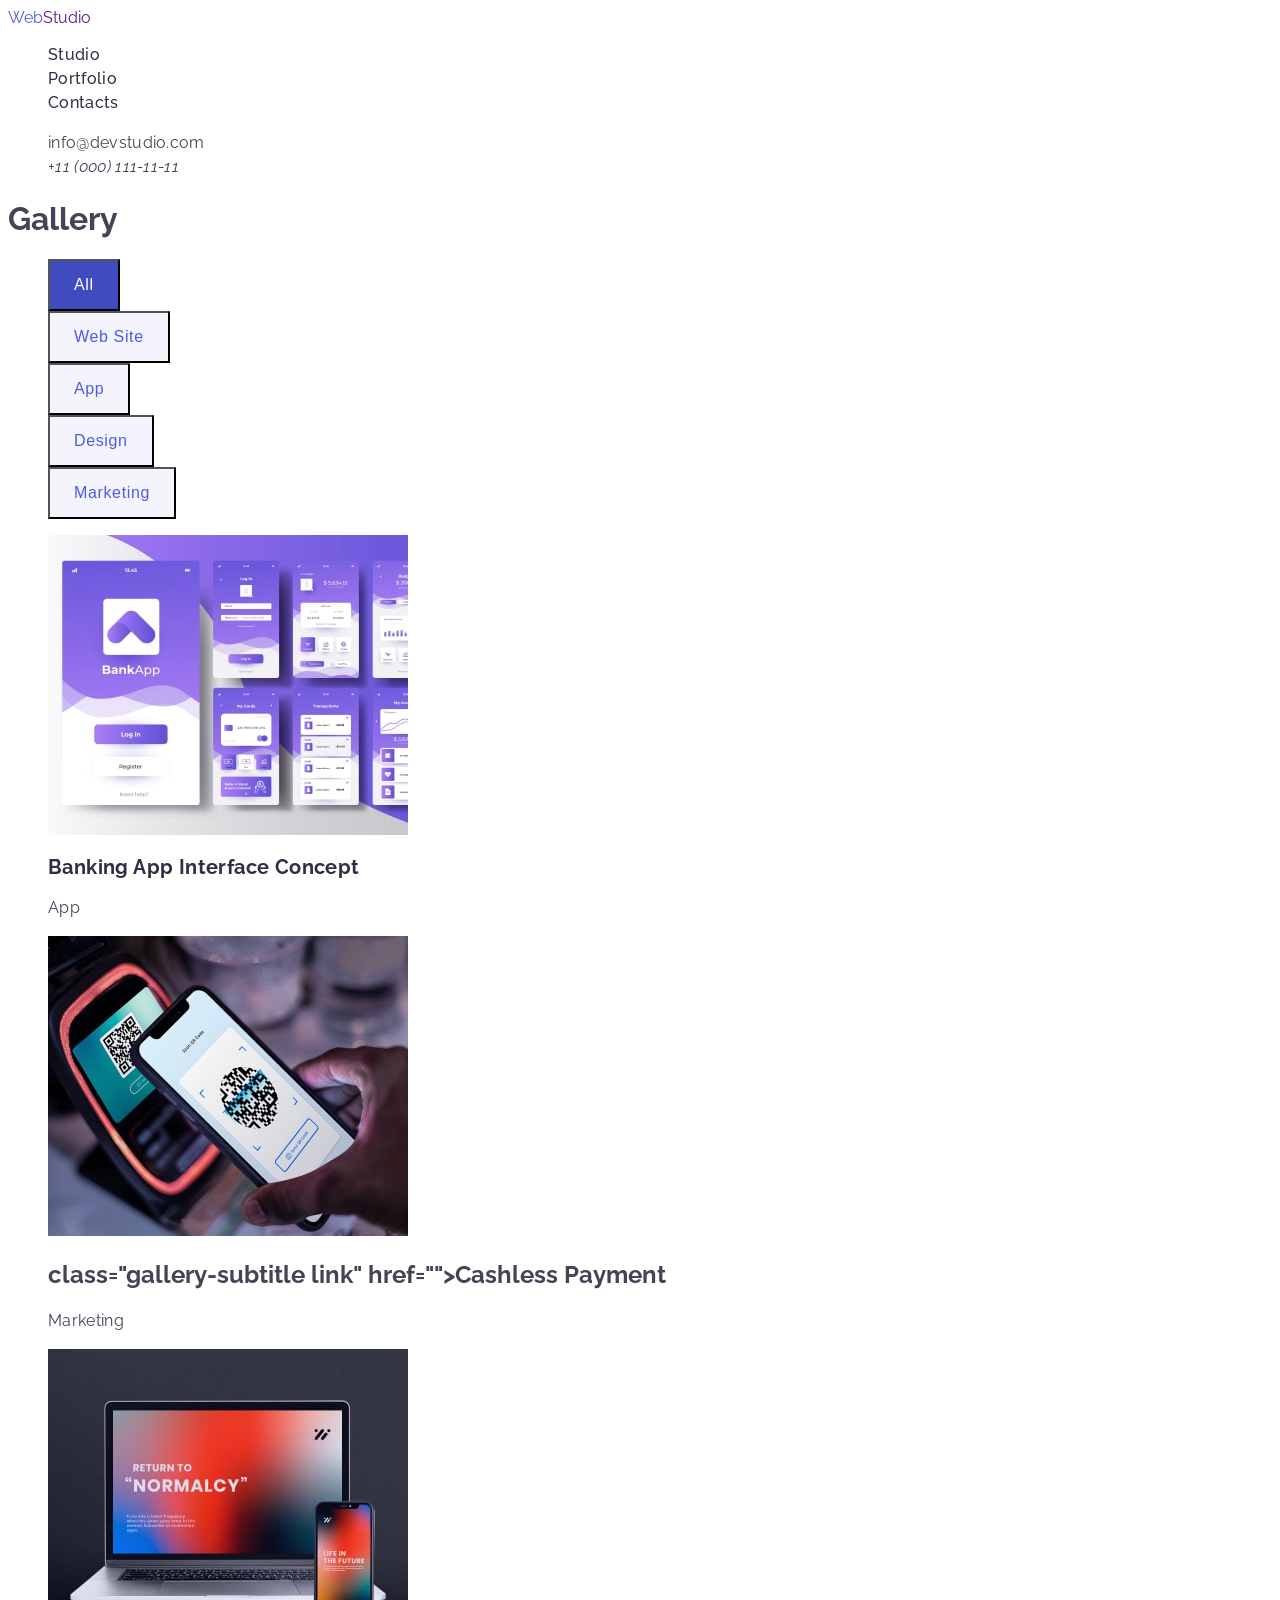
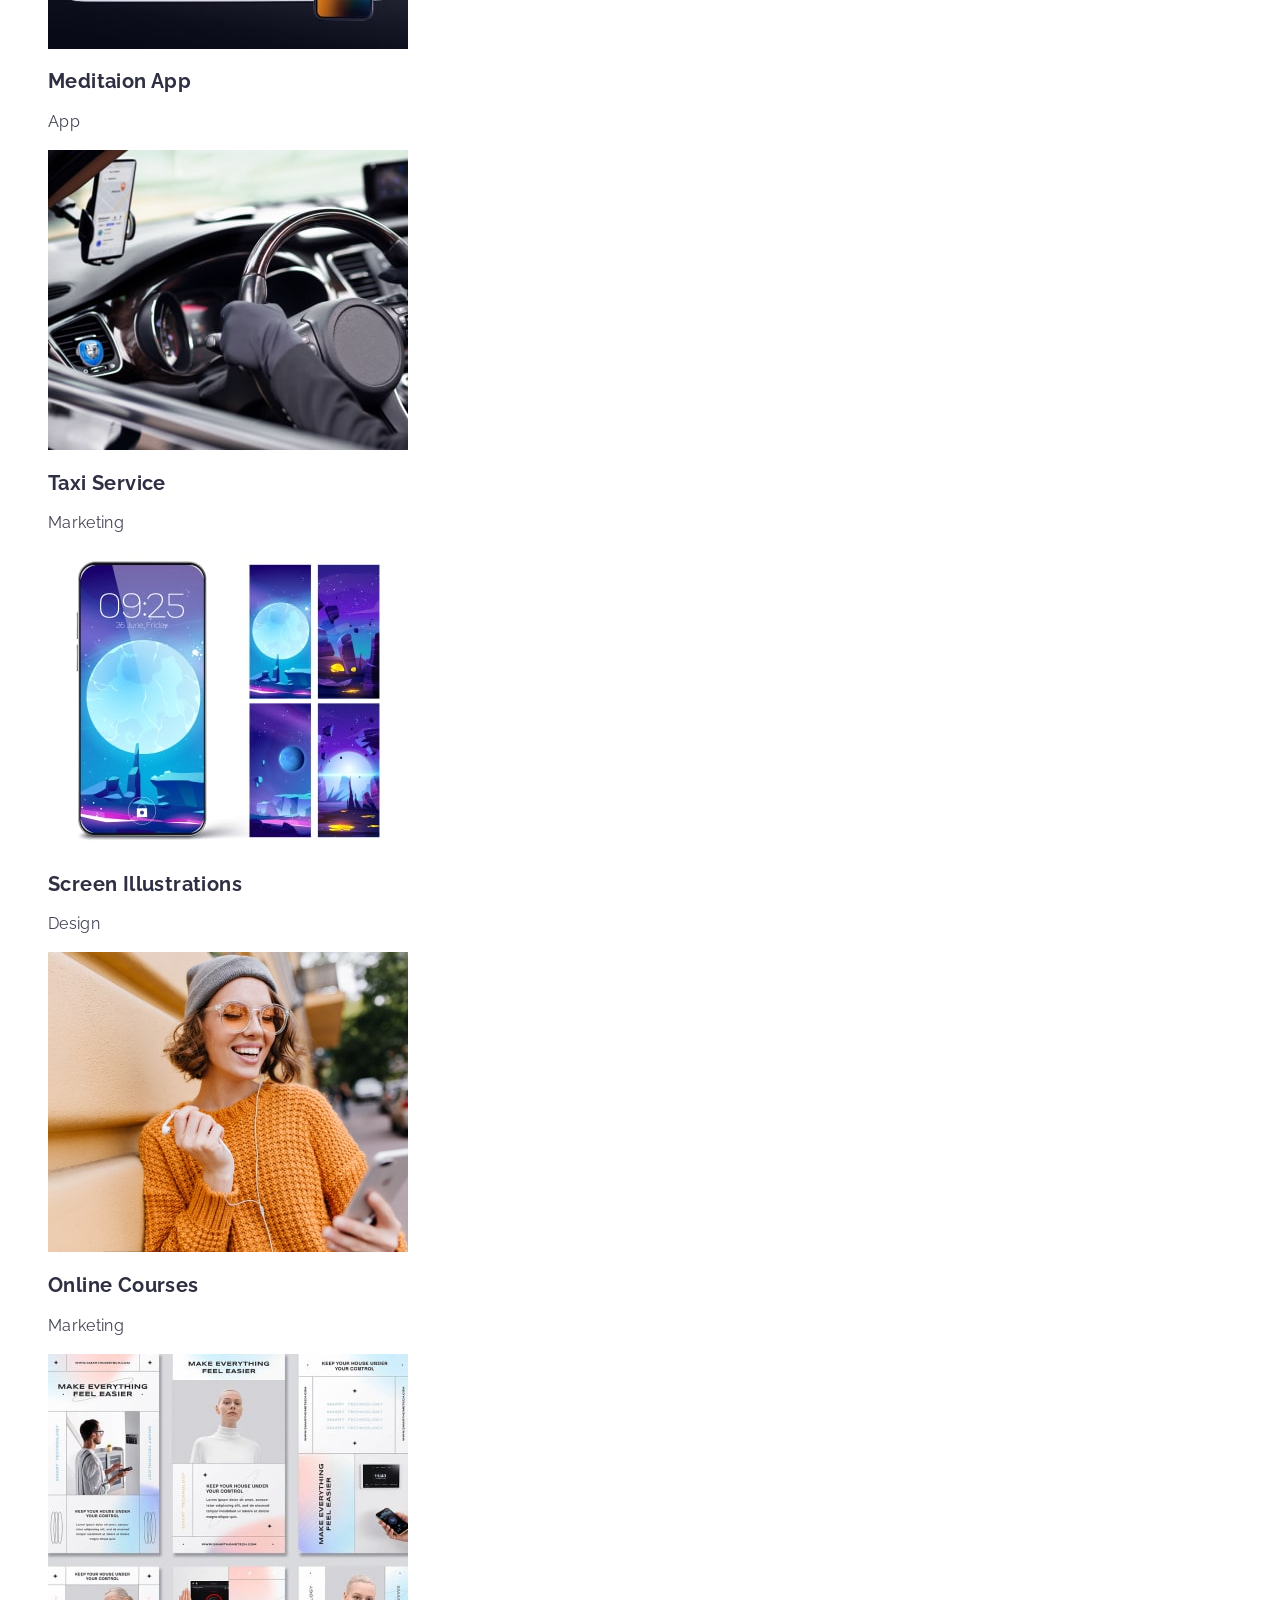
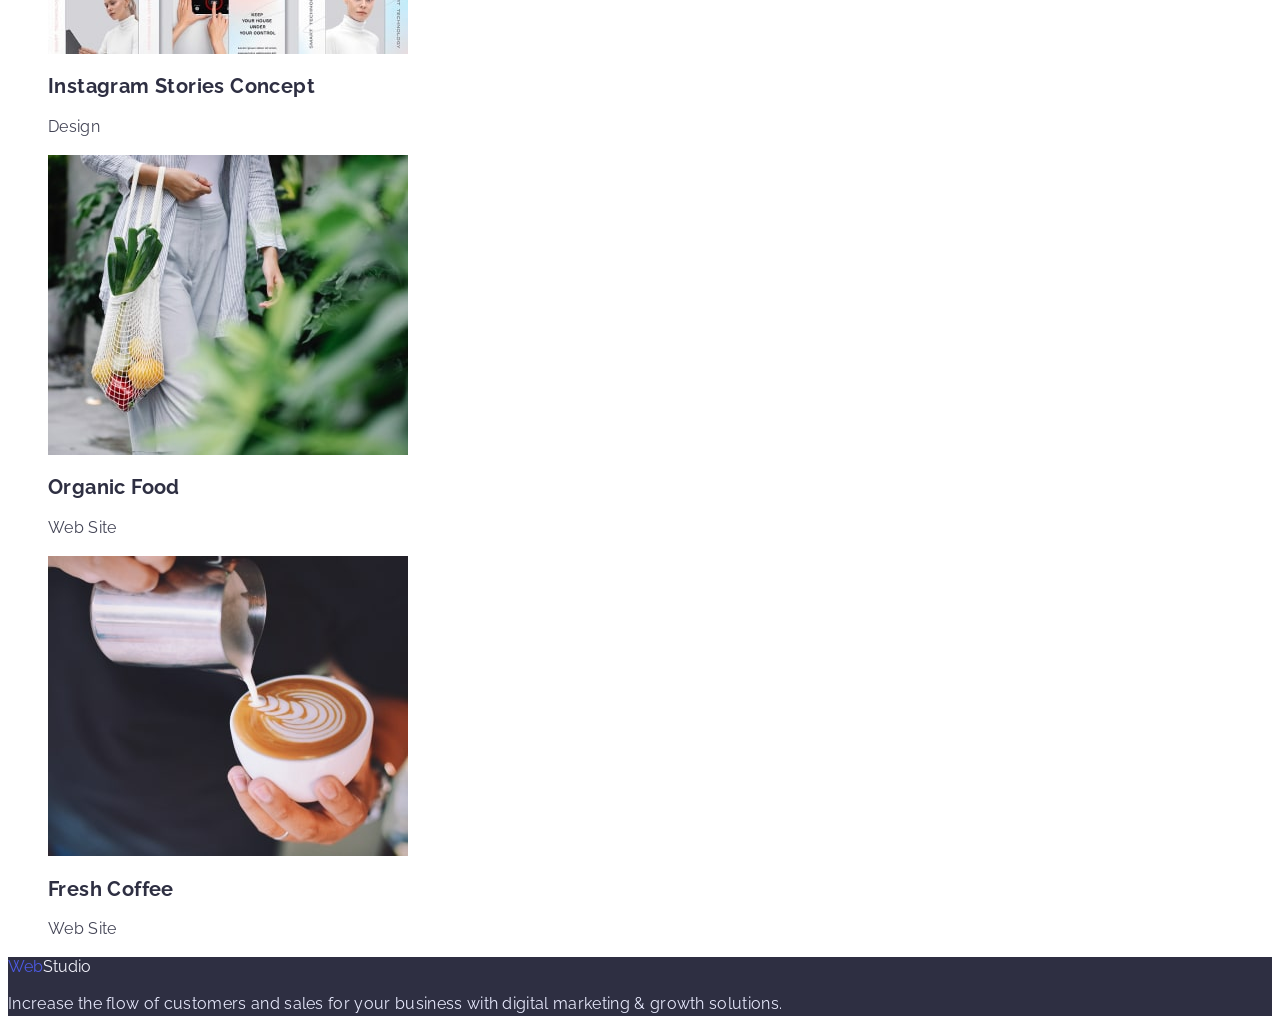
==== portfolio.html @ 41efff7d "стили в галерее" ====
<!DOCTYPE html>
<html lang="en">
<head>
    <meta charset="UTF-8">
    <meta http-equiv="X-UA-Compatible" content="IE=edge">
    <meta name="viewport" content="width=device-width, initial-scale=1.0">
    <title>WebStudio</title>
    <link rel="preconnect" href="https://fonts.googleapis.com">
<link rel="preconnect" href="https://fonts.gstatic.com" crossorigin>
<link href="https://fonts.googleapis.com/css2?family=Raleway:wght@800&family=Roboto:wght@400;500;700;900&display=swap"
 rel="stylesheet">

<link rel="stylesheet" href="./css/styles.css">
</head>
<body>
  <header class="header">
    <nav class="header-novigation">
        <!--Logo-->
    <a href=""class="heder-logo link"><span class="logo-accent">Web</span>Studio</a>
    <ul class="header-list list">
        <li><a class="header-link link" href="">Studio</a></li>
        <li><a class="header-link link" href="./index.html">Portfolio</a></li>
        <li><a class="header-link link" href="">Contacts</a></li>
    </ul>
    </nav>
    <!--contacts-->
    <address>
    <ul class="header-contacts list">
        <li><a class="header-adress link" href="mailto:info@devstudio.com">info@devstudio.com</a></li>
        <li><a class="header-tel link" href="tel:+110001111111">+11 (000) 111-11-11</a></li>
    </ul>
</address>
  </header> 
  
  <main>
  <!--Sektion 1 -->
  <h1>Gallery</h1>
 
  <ul class="gallery-filter list">
    <li class="filter-item"><button class="filter-btn is-active" type="button">All</button>
</li>
    <li class="filter-item"><button class="filter-btn" type="button">Web Site</button>
    </li>
    <li class="filter-item"><button class="filter-btn" type="button">App</button>
    </li>
    <li class="filter-item"><button class="filter-btn" type="button">Design</button>
    </li>
    <li class="filter-item"><button class="filter-btn" type="button">Marketing</button>
    </li>
  </ul>
 
  <ul class="gallery-list list">
  <li class="gallery-item">
  <img src="./images/img_8.jpg" alt="bankapp" width="360">
<h2 class="gallery-subtitle link" href="">Banking App Interface Concept</h2>
<p class="gallery-text">App</p>
</li>
  <li class="gallery-item">
  <img src="./images/img_9.jpg" alt="code" width="360">
<h2> class="gallery-subtitle link" href="">Cashless Payment</h2>
<p class="gallery-text">Marketing</p>
</li>
  <li class="gallery-item">
  <img src="./images/img_10.jpg" alt="monitor" width="360">
<h2 class="gallery-subtitle link" href="">Meditaion App</h2>
<p class="gallery-text">App</p>
</li>
  <li class="gallery-item">
  <img src="./images/img_11.jpg" alt="car" width="360">
<h2 class="gallery-subtitle link" href="">Taxi Service</h2>
<p class="gallery-text">Marketing</p>
</li>
  <li class="gallery-item">
  <img src="./images/img_12.jpg" alt="moon" width="360">
<h2 class="gallery-subtitle link" href="">Screen Illustrations</h2>
<p class="gallery-text">Design</p>
</li>
  <li class="gallery-item">
  <img src="./images/img_13.jpg" alt="girl" width="360">
<h2 class="gallery-subtitle link" href="">Online Courses</h2>
<p class="gallery-text">Marketing</p>
</li>
  <li class="gallery-item">
  <img src="./images/img_14.jpg" alt="instsgram" width="360">
<h2 class="gallery-subtitle link" href="">Instagram Stories Concept</h2>
<p class="gallery-text">Design</p>
</li>
  <li class="gallery-item">
  <img src="./images/img_15.jpg" alt="food" width="360">
<h2 class="gallery-subtitle link" href="">Organic Food</h2>
<p class="gallery-text">Web Site</p>
</li>
  <li class="gallery-item">
  <img src="./images/img_16.jpg" alt="coffee" width="360">
<h2 class="gallery-subtitle link" href="">Fresh Coffee</h2>
<p class="gallery-text">Web Site</p>
</li>
</ul>
</main>

<footer class="footer">
        <a href=""class="footer-logo link"><span class="logo-accent">Web</span>Studio</a>
    <p class="footer-text text">Increase the flow of customers and sales for your business with digital marketing & growth solutions.
    </p>

</footer>
</body>
</html>
---- css/styles.css ----
:root{
    --main-subtitle-color: #2E2F42;
    --main-btn-color:#ffffff;
    --main-text-color:#434455;
    --main-background-color:#2E2F42;
    --second-background-color: #F4F4FD;
    --main-accent-color:#4D5AE5;
    --main-focus-color:#404BBF;
    --main-commercial-color: #ffffff;
    --second-logo-color:#F4F4FD;
    --second-text-color:#E7E9FC;

}

body {
  font-family: "Raleway","Roboto", sans-serif;
  background: #ffffff;
  color: #434455;
  font-size: 16px;
}
.text{
    font-size: 16px;
    line-height: 1.5;
    /* or 150% */
    letter-spacing: 0.02em;
}
.subtitle{
    font-size: 20px;
    line-height: 1.2;
    letter-spacing: 0.02em;
}
.name{
    font-size: 36px;
    line-height: 1.11;
    letter-spacing: 0.02em;
    text-transform: capitalize;  
}

/*----------------------------------------------------------HEADER-------------*/
.header {
}
.header-novigation {
}

.header-logo {
font-weight: 800;
font-size: 18px;
line-height: 13.3;
/* identical to box height, or 133% */
display: flex;
flex-direction: row;
align-items: flex-start;
padding: 0px;
}
.header-logo{
    color:var(--main-subtitle-color);
}
.logo-accent{
    color:var(--main-accent-color);
}
.link{
    text-decoration: none;
}



.header-list .header-link 
{
    font-weight: 500;
    line-height: 1.5;
    /* identical to box height, or 150% */
    letter-spacing: 0.02em;
    /* NAVY BLUE */
    color:var(--main-subtitle-color);
}
.header-list .header-link:hover,
.header-list .header-link:focus 
{
    color:var( --main-focus-color);
}
.list{
    list-style: none;
}

.header-contacts {
}

.header-adress {
font-style: normal;
line-height: 1.5;
/* identical to box height, or 150% */
letter-spacing: 0.02em;
/* SLATE */
color:var(--main-text-color);
}
.header-adress:is(:hover,:focus)
{
    color:var( --main-focus-color);
}

.header-tel {
font-weight: 400;
line-height: 1.5;
/* identical to box height, or 150% */
letter-spacing: 0.02em;
/* SLATE */
color:var(--main-text-color);
}
/*--------------------------------COMMERCIAL------------------------------*/
.commercial {
    font-style: normal;
    font-weight: 700;
    font-size: 56px;
    line-height: 1.07;
    /* or 107% */
    text-align: center;
    letter-spacing: 0.02em;
 
   
    background-color : var(--main-background-color);
    color:var(--main-commercial-color)
}


.btn {
    padding: 16px 32px;   
    background: #4D5AE5;

    font-family: 'Roboto',sans-serif;
    font-weight: 500;
    font-size: 16px;
    line-height: 1.5;
    /* identical to box height, or 150% */
    letter-spacing: 0.04em;
    color:var(--main-btn-color);
    }
.btn:is(:hover,:focus)
{
    background-color: var(--main-focus-color);
}

.btn {
    cursor:pointer
}   



/*------------------------------PECULISRITIES--------------------*/
.peculiarities-list {
}
.peculiarities-item {
    
}
.peculiarities-subtitle {
color:var(--main-subtitle-color);
}

.peculiarities-text {
color:var(--main-text-color);
}
/*------------------------------------------BOING-----------------------*/
.boing{

}

.boing-subtitle {
color:var(--main-subtitle-color);
}

.boing-list {
}
.boind-item {
}
/*--------------------------------------------------TEAM---------------------------*/
.team{
    background:var( --second-background-color);
}
.team-subtitle {
color:var(--main-subtitle-color);
}

.team-list {
}
.team-item {
}

.team-foto {
}

.team-surname {
color:var(--main-subtitle-color);
}

.team-text {
color:var(--main-text-color);
}
/*---------------------------------------------------FOOTER-----------------------*/
.footer {
background-color: var(--main-background-color);
}

.footer-logo {
display: flex;
flex-direction: row;
align-items: flex-start;
padding: 0px;
}
.footer-text {
    color:var(--second-text-color);
}
.footer-logo{
    color:var(--second-logo-color); 
}
.logo-accent{
    color:var( --main-accent-color);  
}
/*----------------------------------------Portfolio----------------------*/

.gallery-filter {
}
.list {
}
.filter-item{

}
.filter-btn {
    padding: 12px 24px;
    background-color: var( --second-background-color);
    font-size: 16px;
    line-height: 1.5;
    /* identical to box height, or 150% */
    
    letter-spacing: 0.04em;
    
    /* IRIS */
    color:var(--main-accent-color); 
}
.is-active {
    background-color: var(--main-focus-color);
    color:var(--main-btn-color);
}
.filter-btn {
    cursor:pointer
}
.is-active {
    cursor:pointer
}

.gallery-list .gfllery-link:hover,
.gallery-list .gfllery-link:focus

{
    color:var( --main-focus-color);
}

.gallery-item {
}
.gallery-subtitle {
    font-size: 20px;
    line-height: 1.2;
    /* identical to box height, or 120% */
    letter-spacing: 0.02em;
    color: var(--main-subtitle-color);
    }
.gallery-text {
    font-size: 16px;
    line-height: 1.5;
    /* identical to box height, or 150% */
    letter-spacing: 0.02em;
    color: var(--main-text-color);
    }
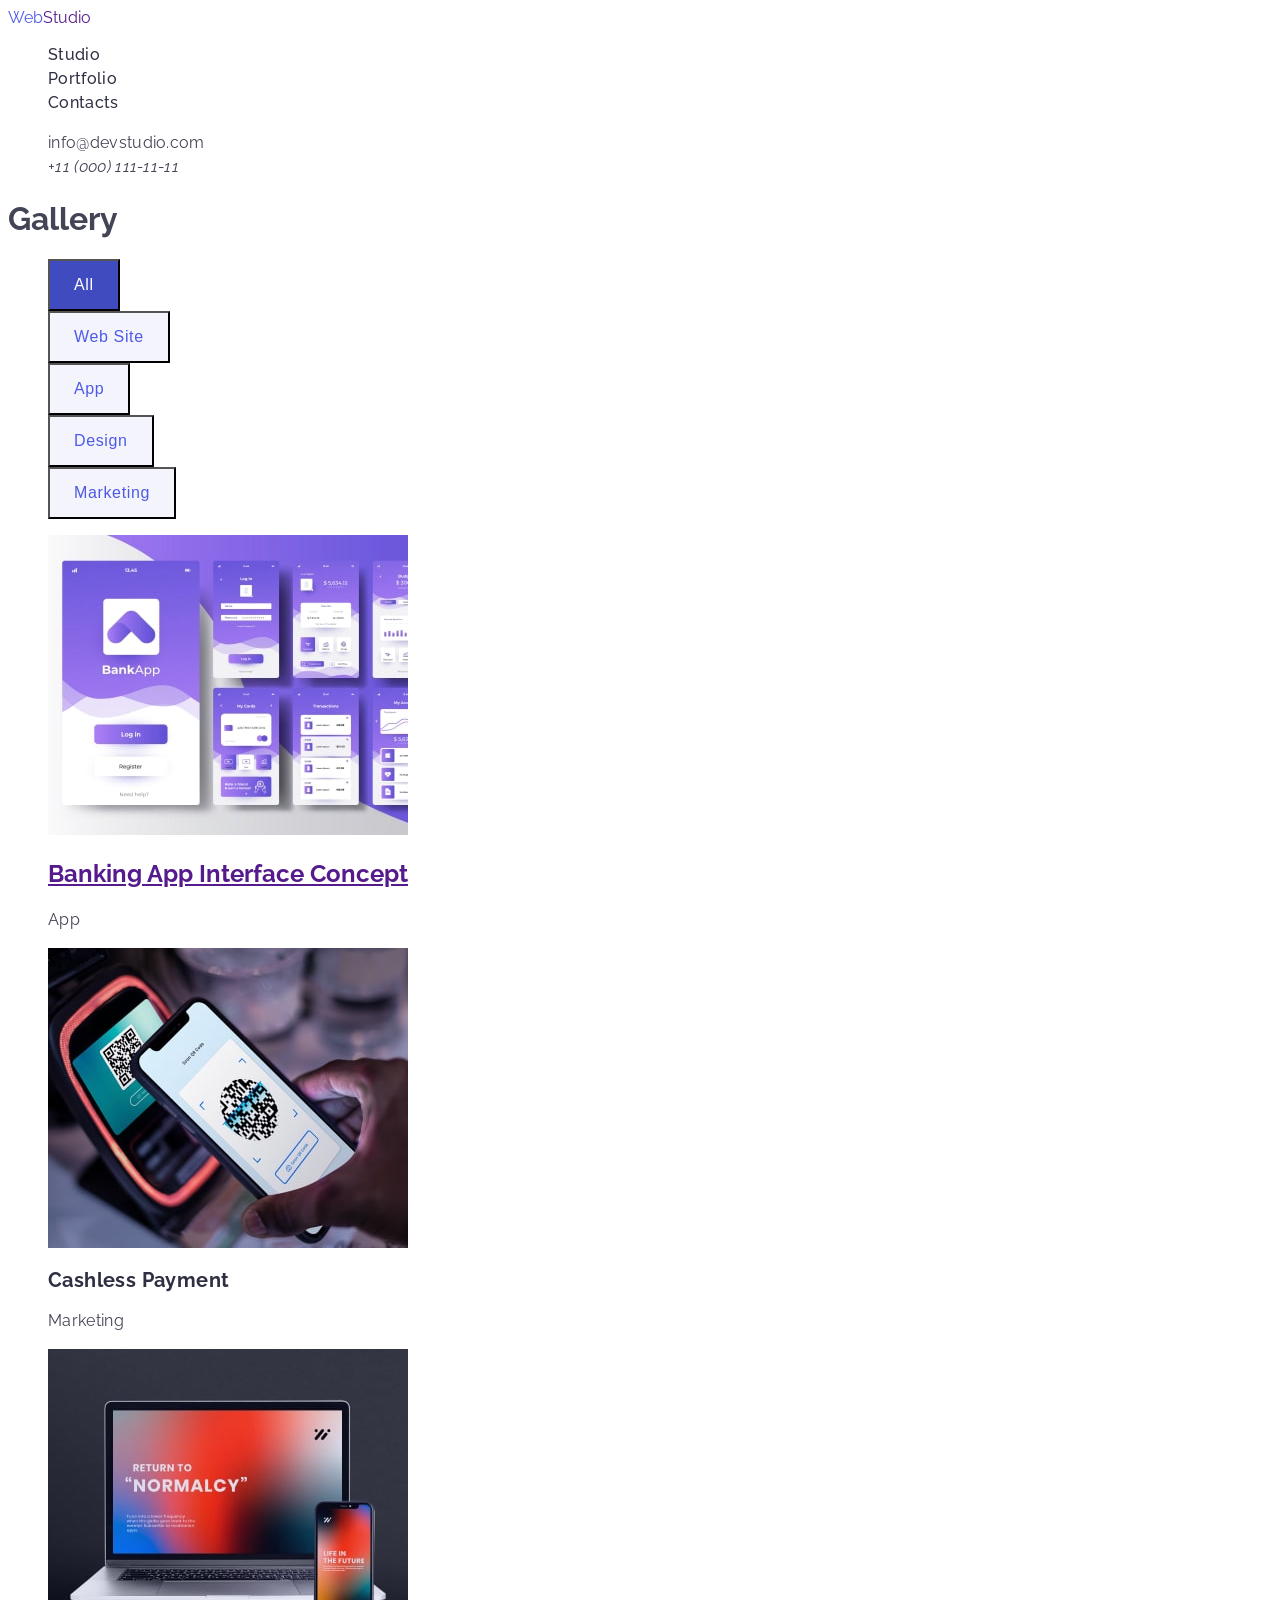
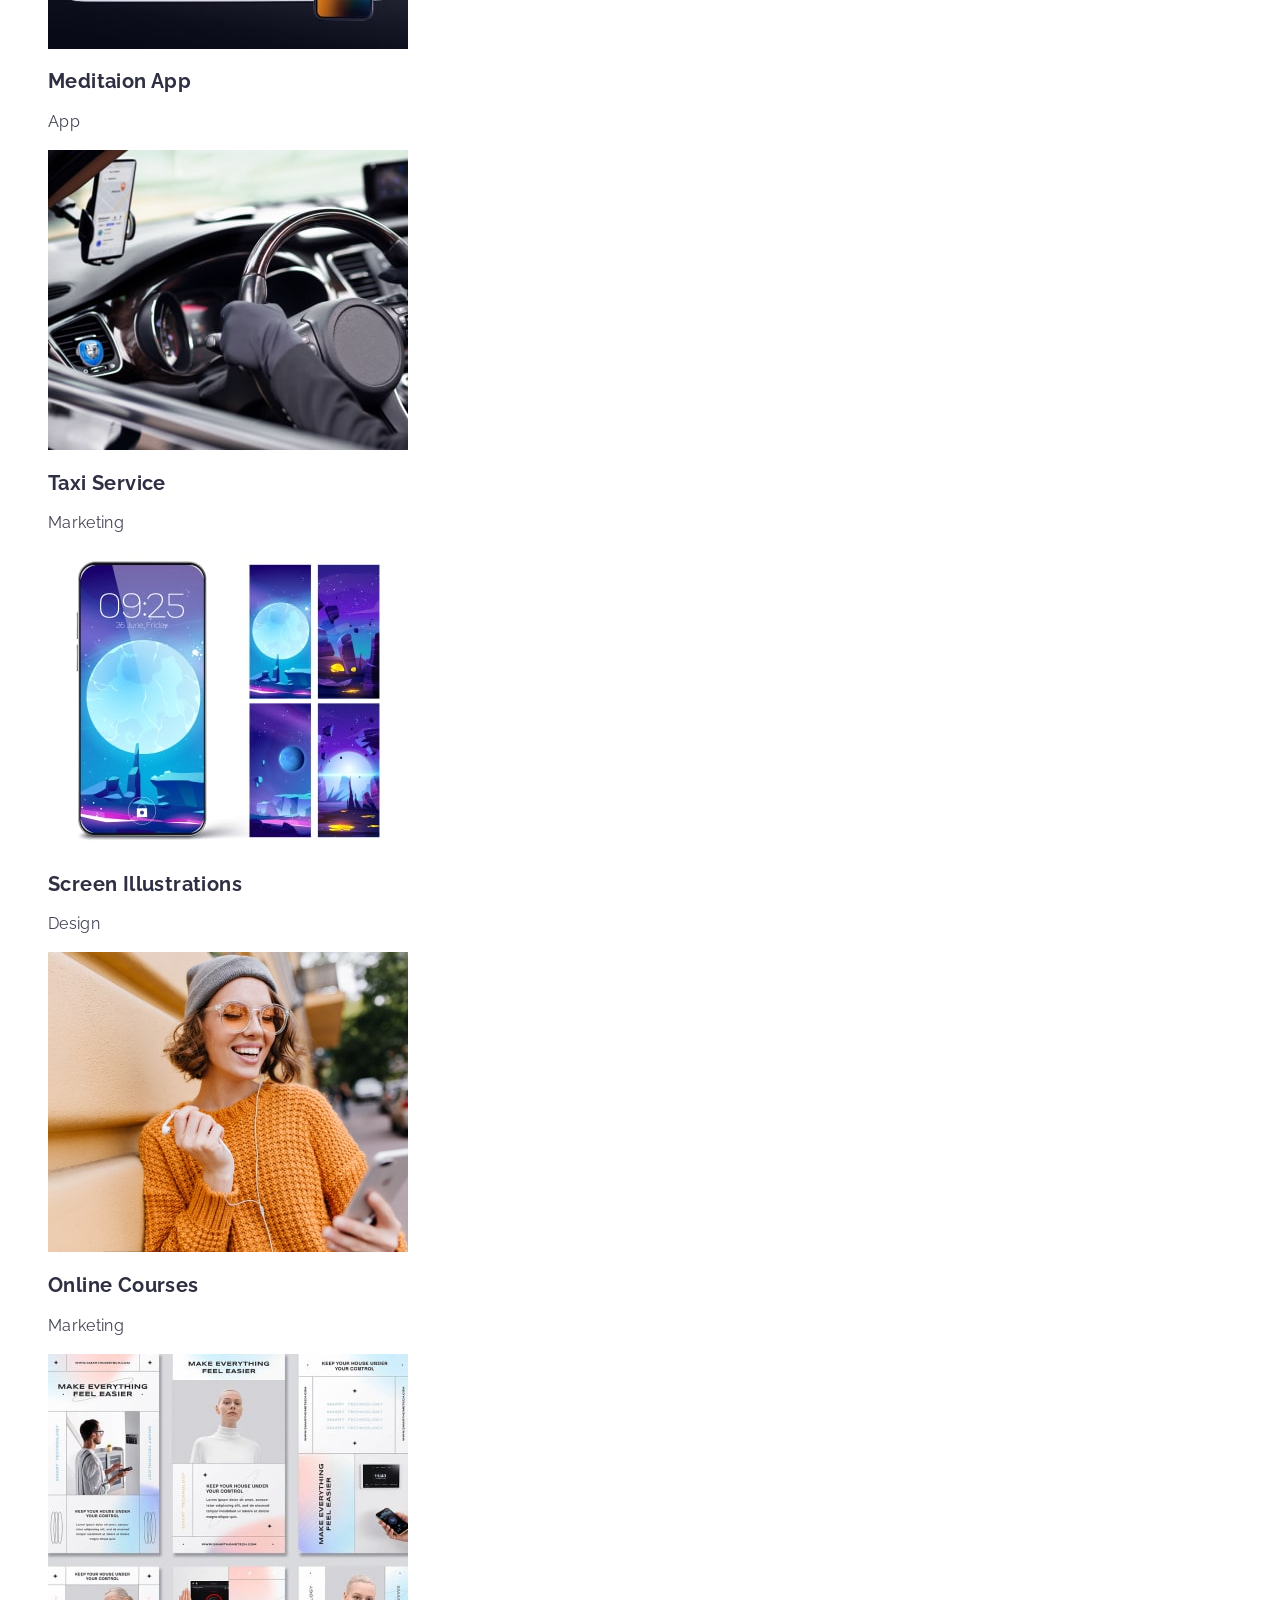
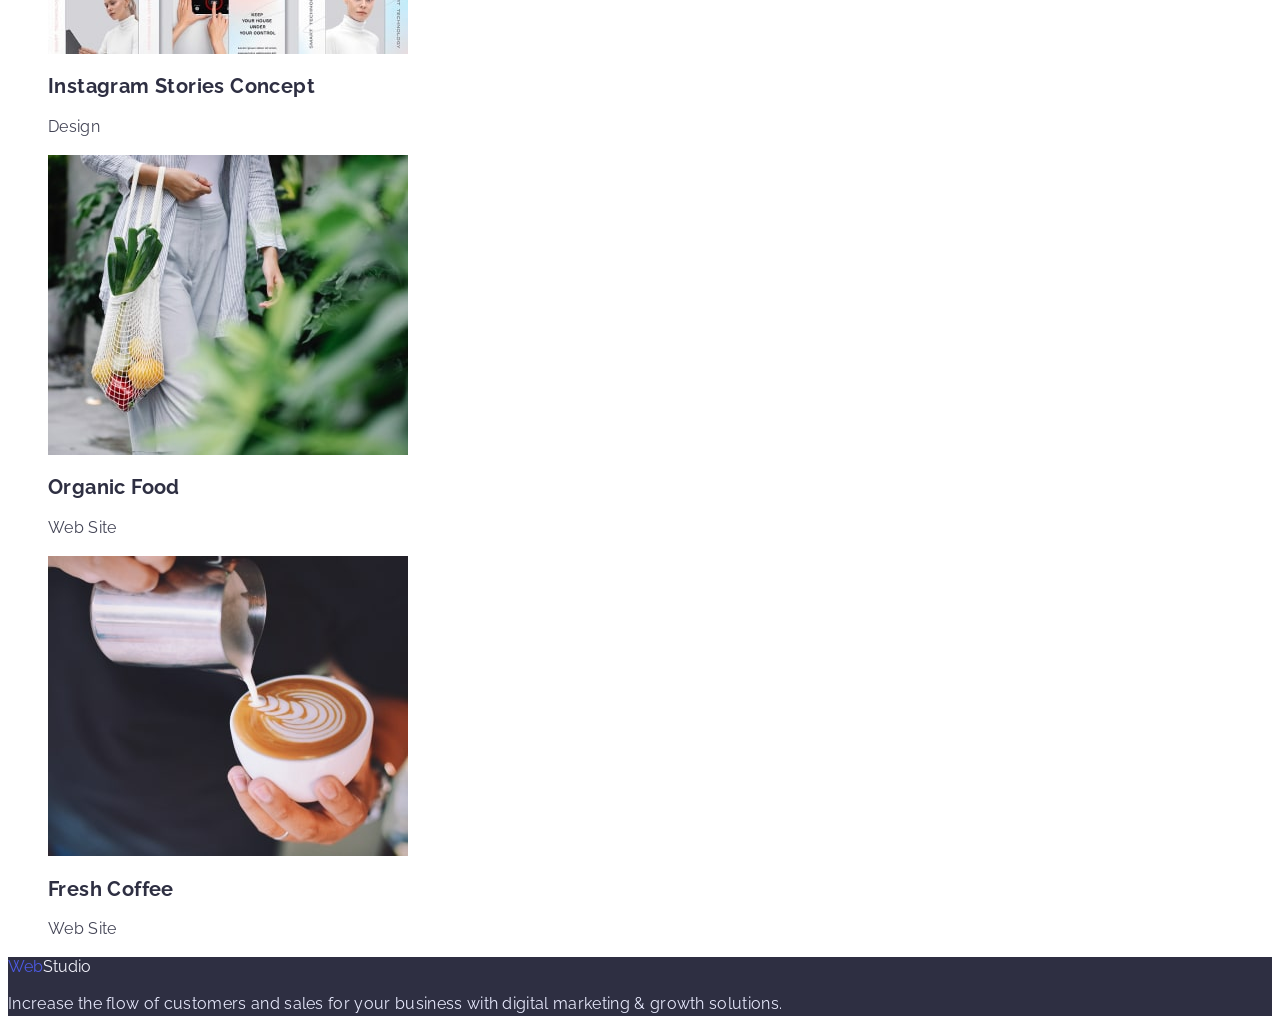
==== commit 9134fbab: "ссылка" ====
--- a/portfolio.html
+++ b/portfolio.html
@@ -52,12 +52,12 @@
   <ul class="gallery-list list">
   <li class="gallery-item">
   <img src="./images/img_8.jpg" alt="bankapp" width="360">
-<h2 class="gallery-subtitle link" href="">Banking App Interface Concept</h2>
+<h2> <a href="">Banking App Interface Concept</a></h2> 
 <p class="gallery-text">App</p>
 </li>
   <li class="gallery-item">
   <img src="./images/img_9.jpg" alt="code" width="360">
-<h2> class="gallery-subtitle link" href="">Cashless Payment</h2>
+<h2 class="gallery-subtitle link" href="">Cashless Payment</h2>
 <p class="gallery-text">Marketing</p>
 </li>
   <li class="gallery-item">
--- a/css/styles.css
+++ b/css/styles.css
@@ -249,7 +249,6 @@
 
 .gallery-list .gfllery-link:hover,
 .gallery-list .gfllery-link:focus
-
 {
     color:var( --main-focus-color);
 }
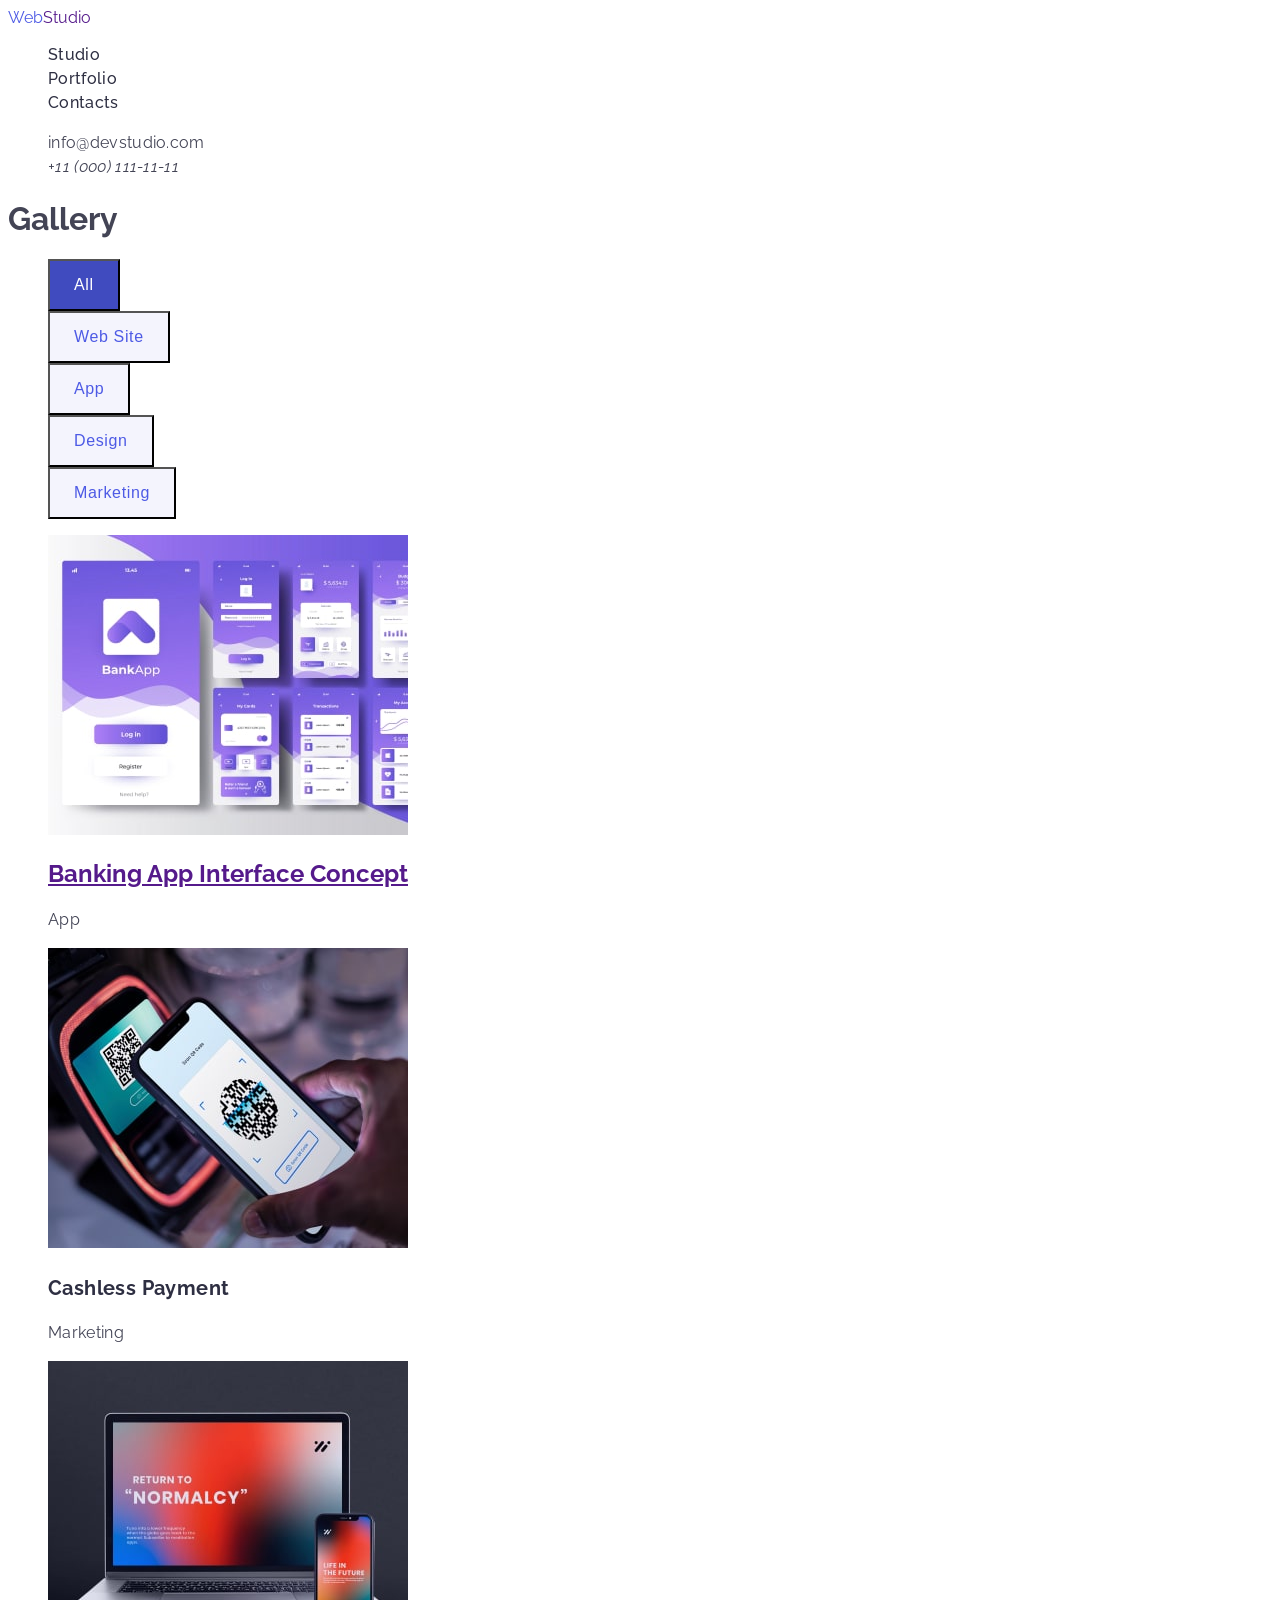
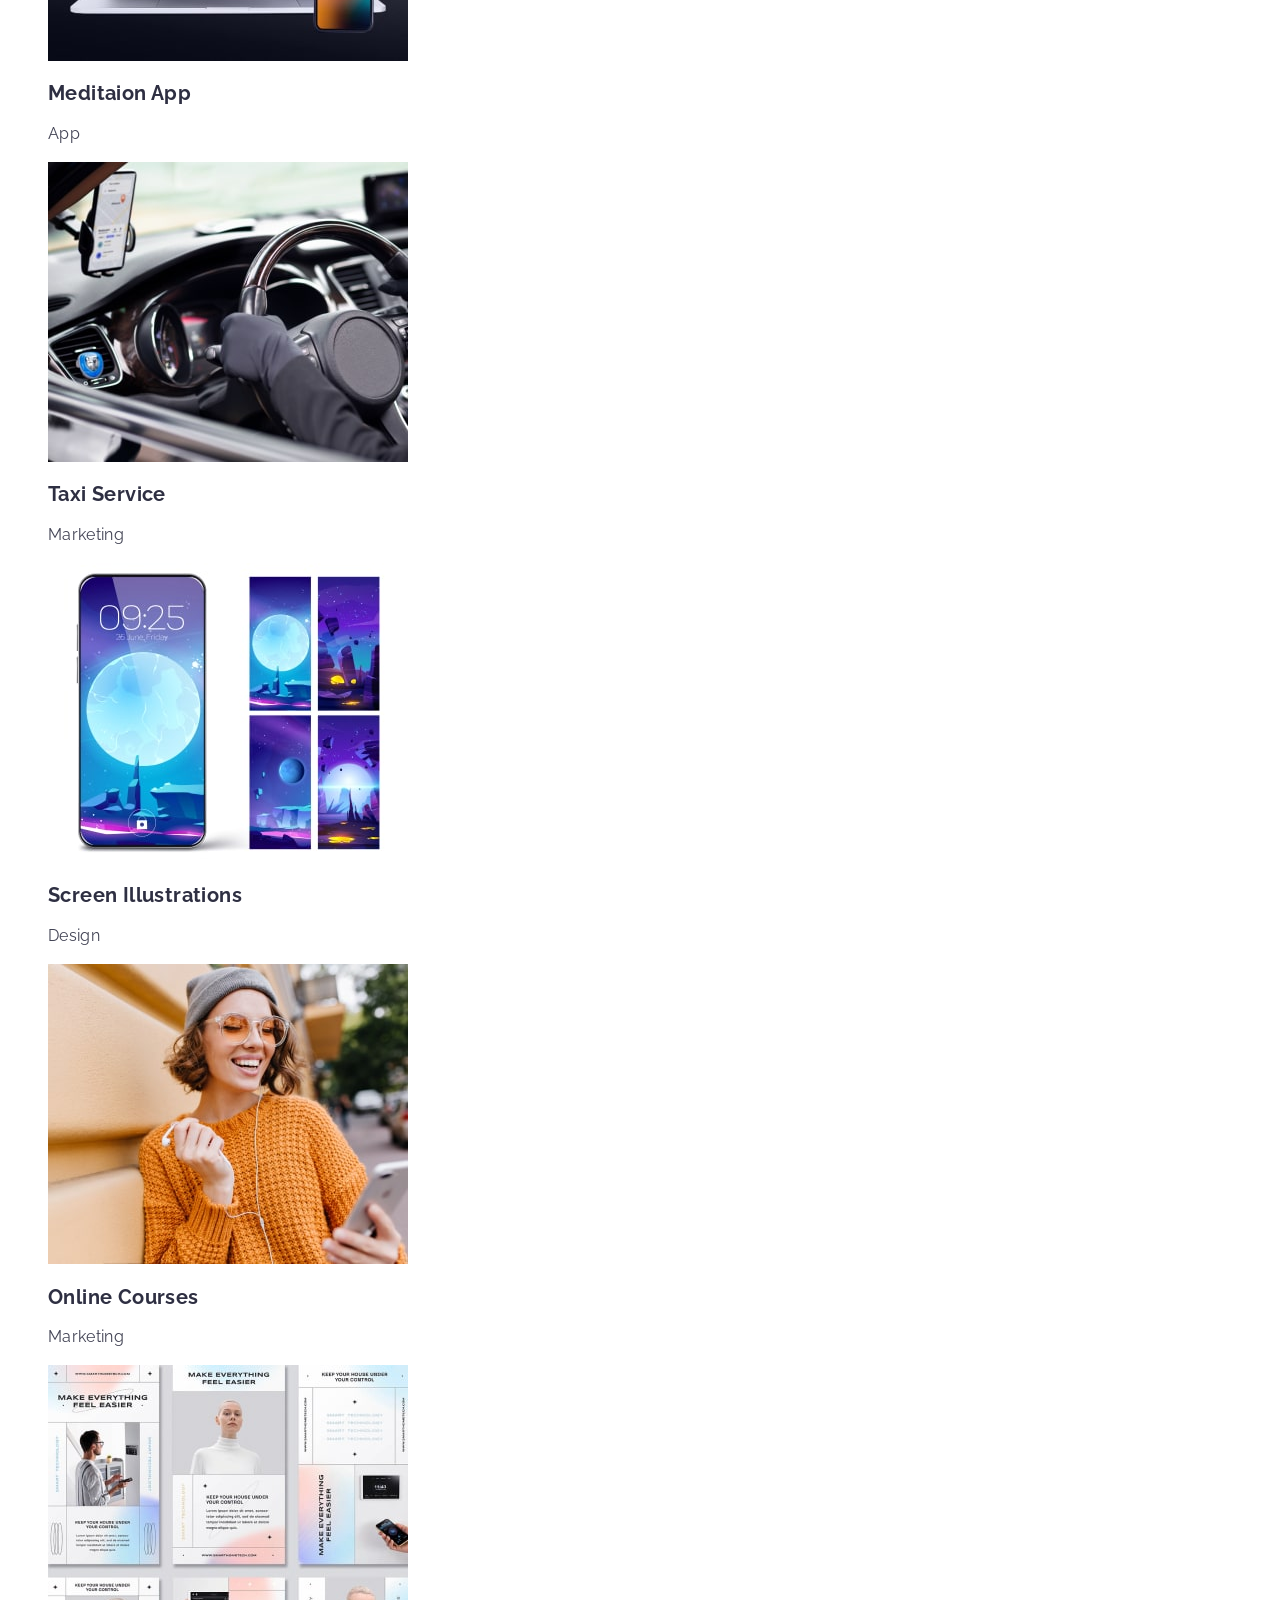
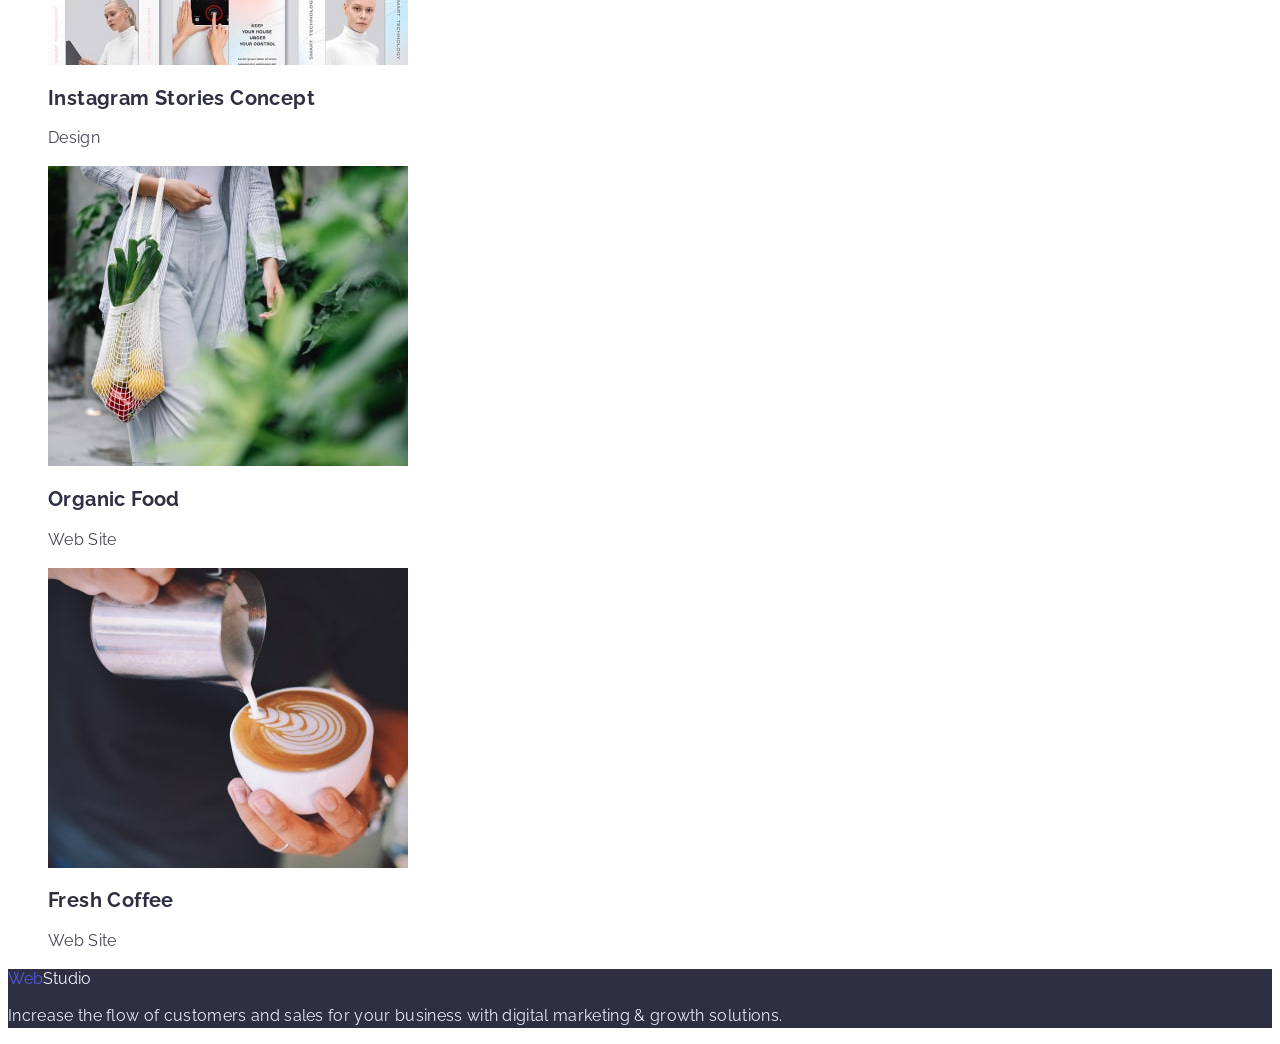
==== commit 9107dd57: "Update portfolio.html" ====
--- a/portfolio.html
+++ b/portfolio.html
@@ -57,7 +57,7 @@
 </li>
   <li class="gallery-item">
   <img src="./images/img_9.jpg" alt="code" width="360">
-<h2 class="gallery-subtitle link" href="">Cashless Payment</h2>
+<h2><a class="gallery-subtitle link" href="">Cashless Payment</a></h2> 
 <p class="gallery-text">Marketing</p>
 </li>
   <li class="gallery-item">
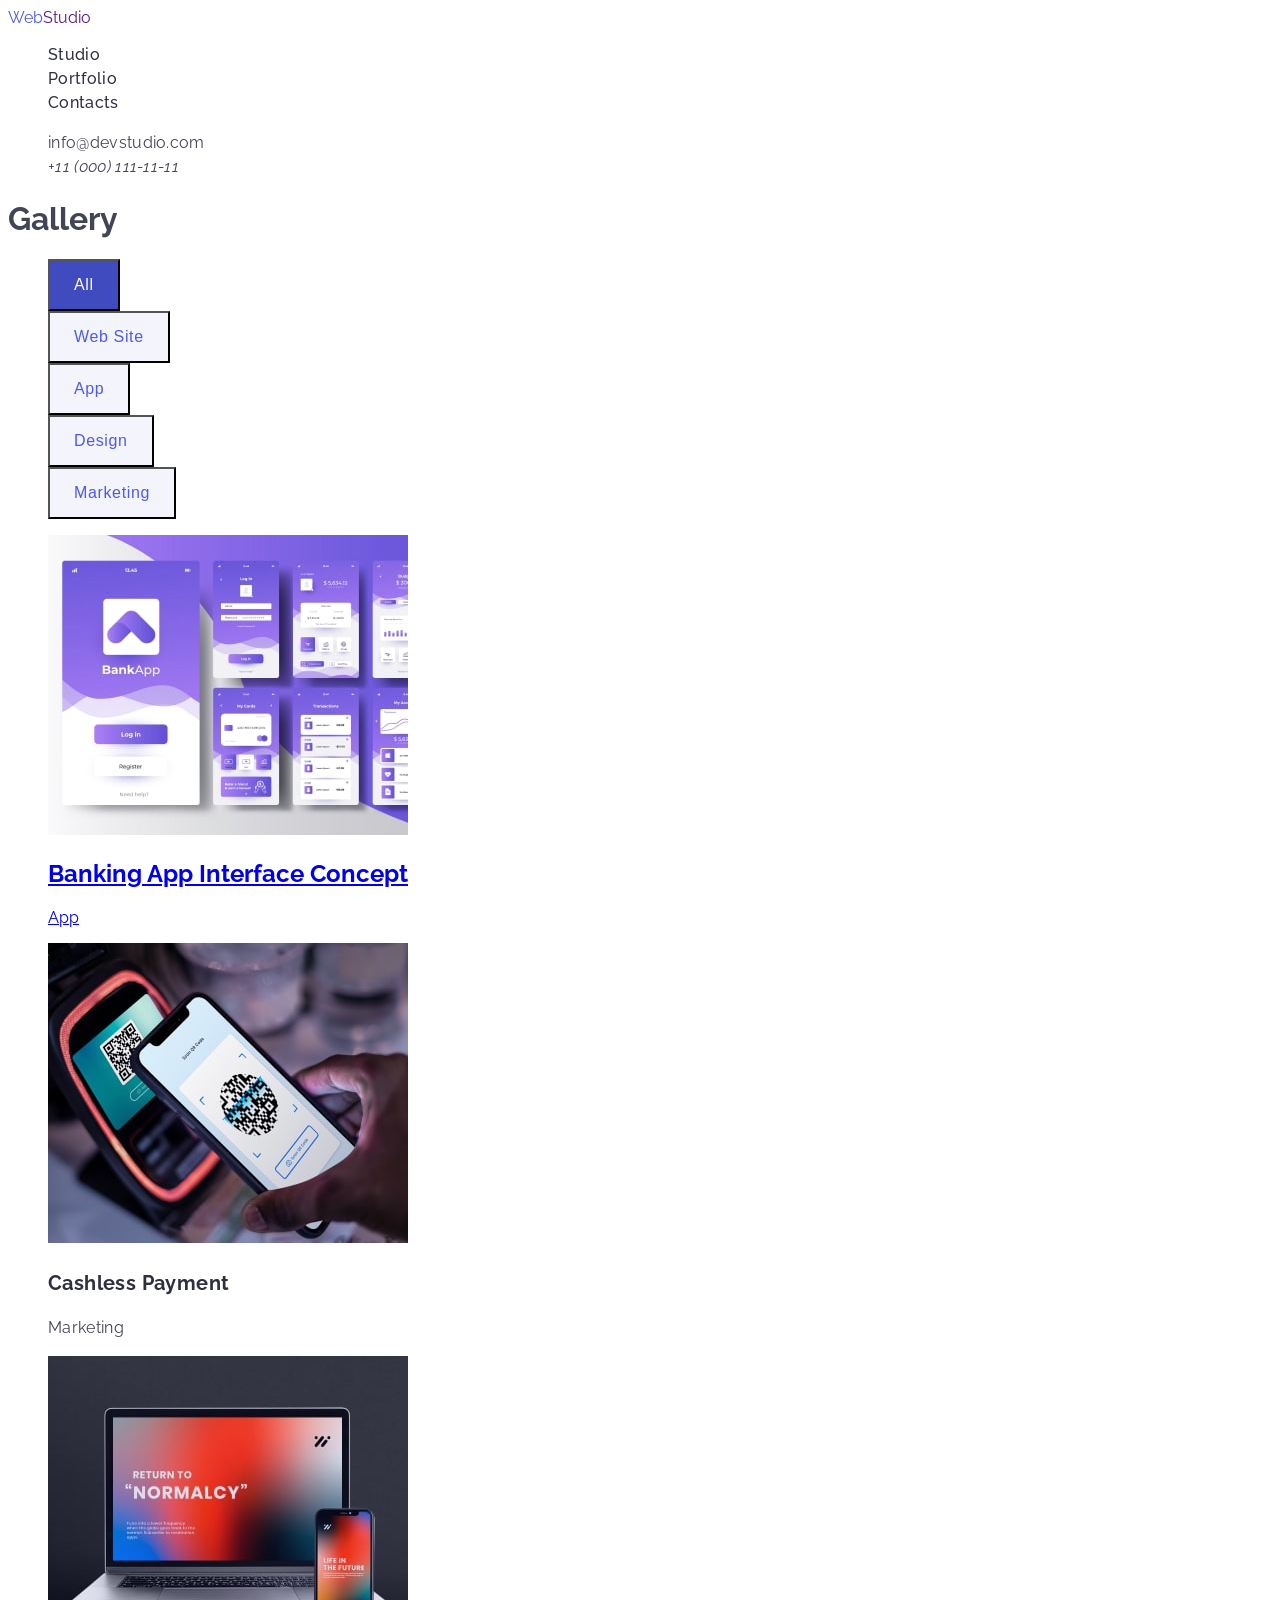
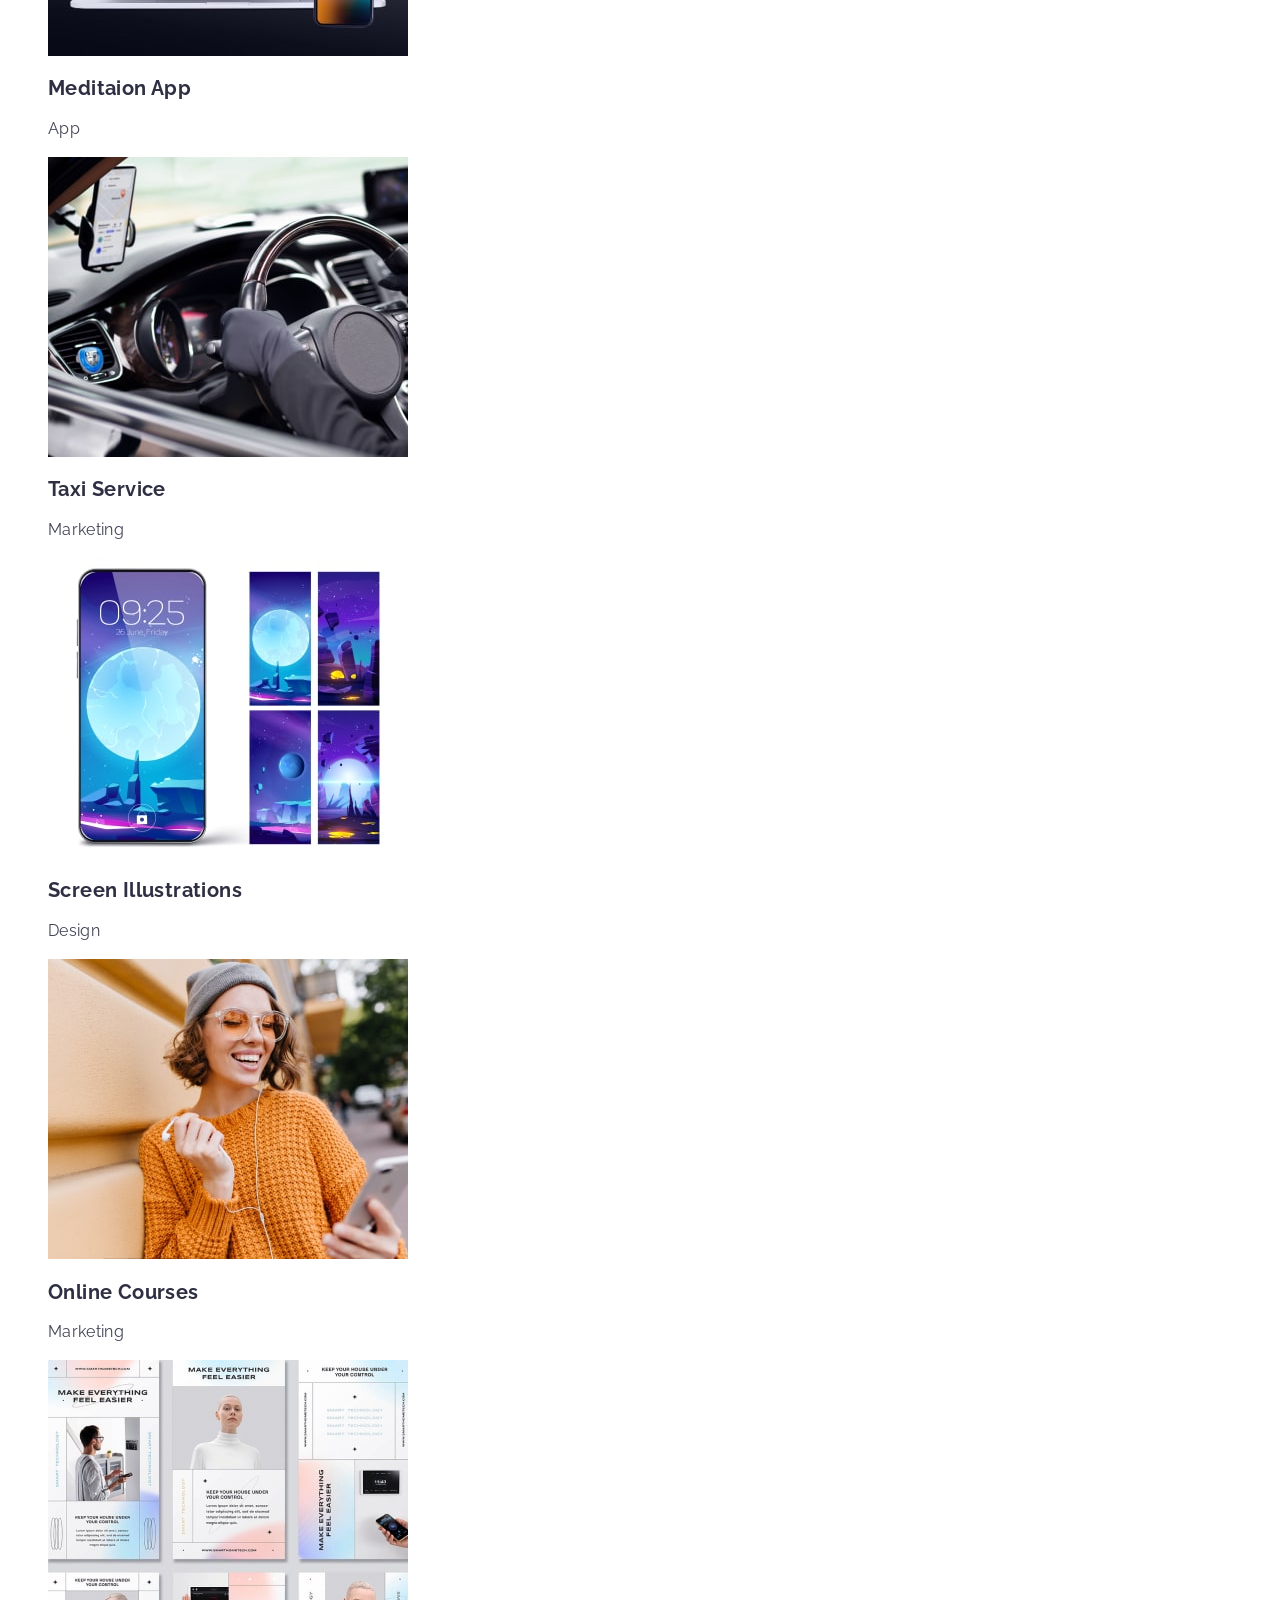
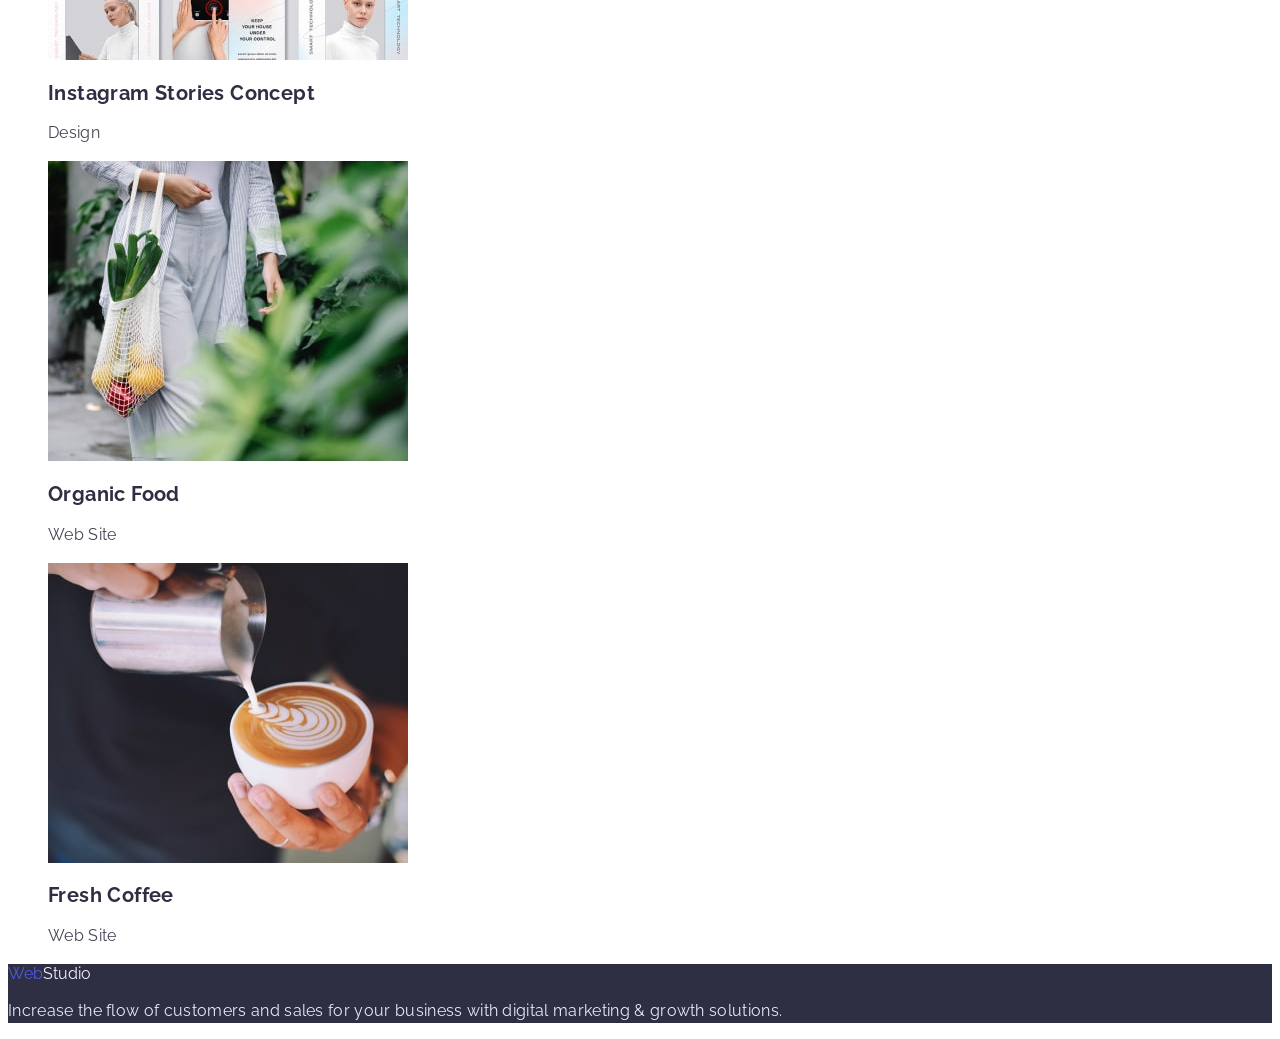
==== commit d9da096b: "Update portfolio.html" ====
--- a/portfolio.html
+++ b/portfolio.html
@@ -50,10 +50,11 @@
   </ul>
  
   <ul class="gallery-list list">
-  <li class="gallery-item">
+  <li> <a href="gallery-item">
   <img src="./images/img_8.jpg" alt="bankapp" width="360">
-<h2> <a href="">Banking App Interface Concept</a></h2> 
-<p class="gallery-text">App</p>
+<h2>Banking App Interface Concept</h2> 
+<p>App</p>
+</a>
 </li>
   <li class="gallery-item">
   <img src="./images/img_9.jpg" alt="code" width="360">
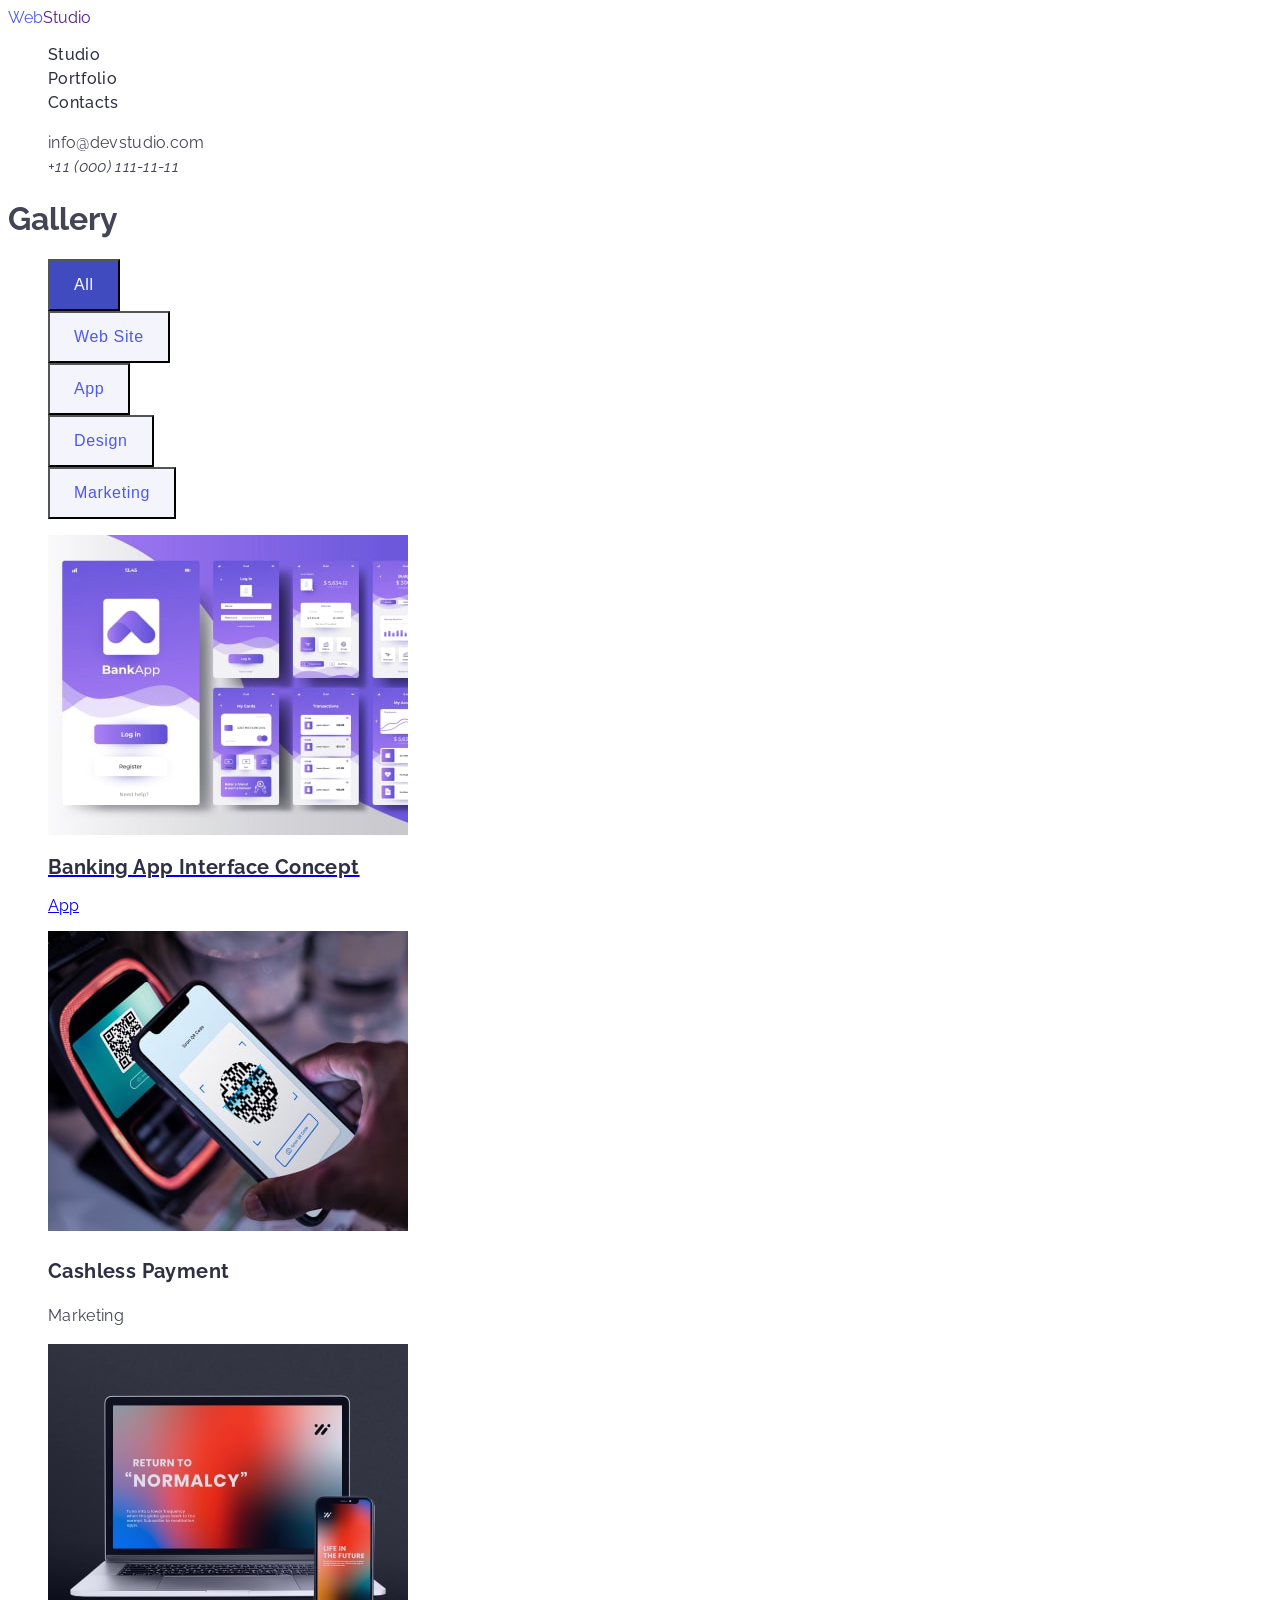
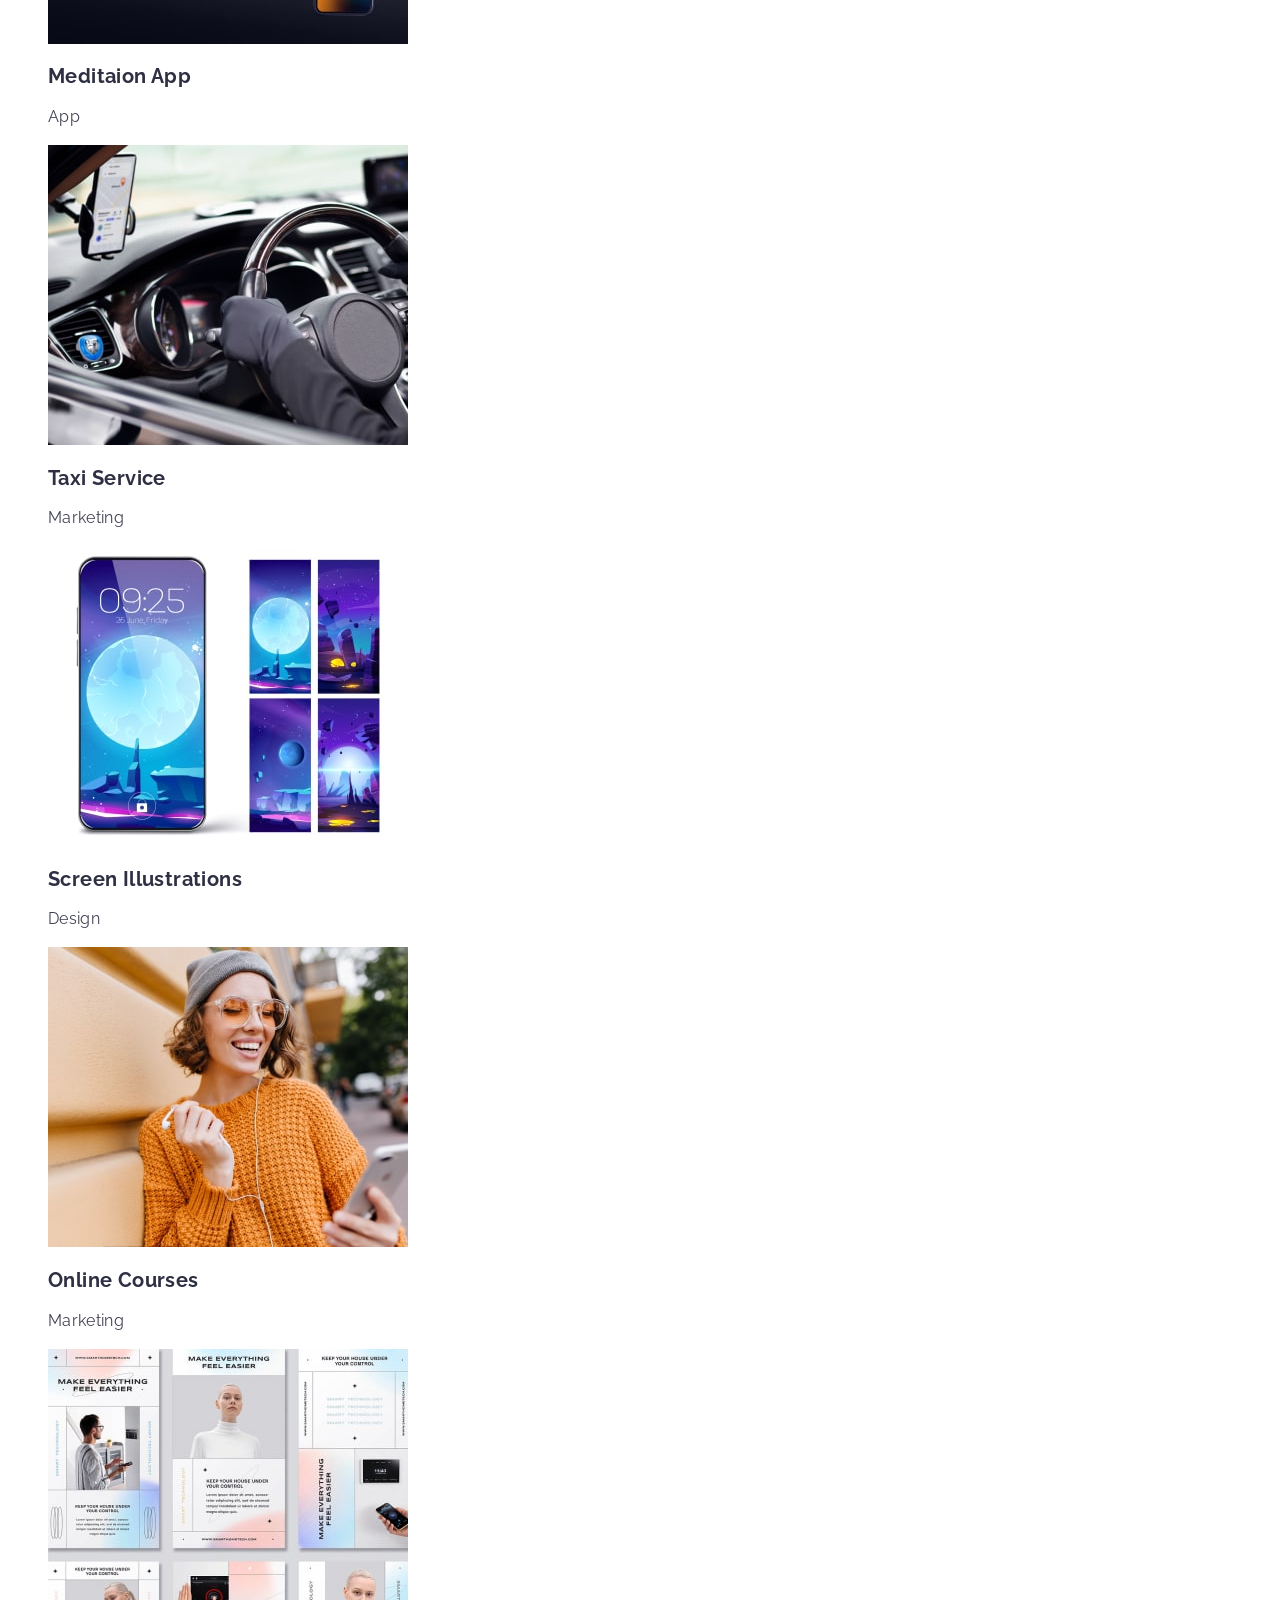
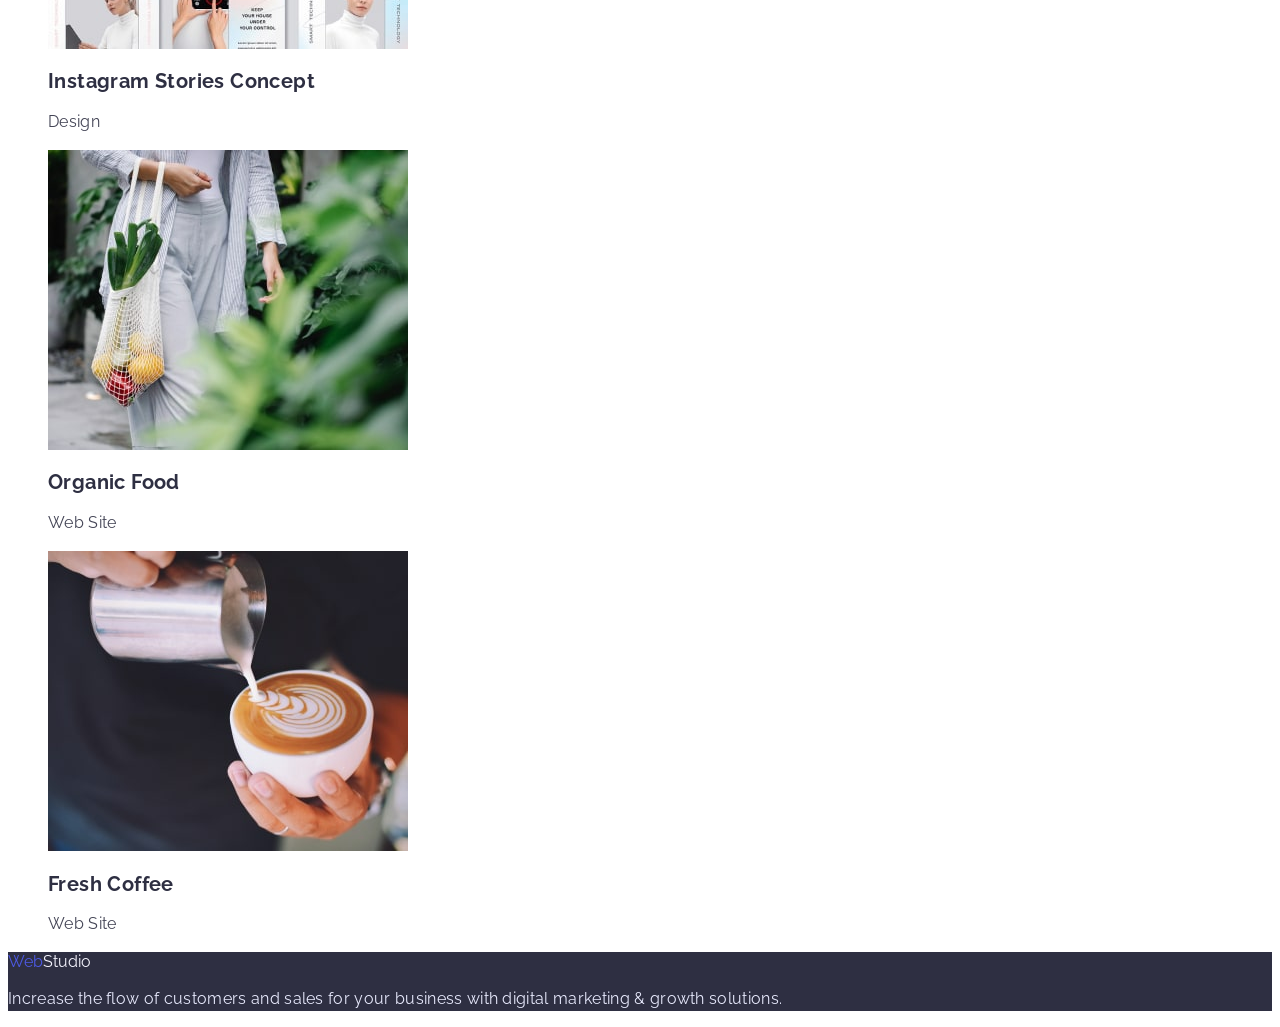
==== commit 97e502f0: "Update portfolio.html" ====
--- a/portfolio.html
+++ b/portfolio.html
@@ -52,8 +52,8 @@
   <ul class="gallery-list list">
   <li> <a href="gallery-item">
   <img src="./images/img_8.jpg" alt="bankapp" width="360">
-<h2>Banking App Interface Concept</h2> 
-<p>App</p>
+<h2 class="gallery-subtitle link" href="">Banking App Interface Concept</h2> 
+<p class="gallery-tex">App</p>
 </a>
 </li>
   <li class="gallery-item">
--- a/css/styles.css
+++ b/css/styles.css
@@ -247,12 +247,6 @@
     cursor:pointer
 }
 
-.gallery-list .gfllery-link:hover,
-.gallery-list .gfllery-link:focus
-{
-    color:var( --main-focus-color);
-}
-
 .gallery-item {
 }
 .gallery-subtitle {
@@ -262,6 +256,12 @@
     letter-spacing: 0.02em;
     color: var(--main-subtitle-color);
     }
+.gallery-subtitle .link:hover,
+.gallery-subtitle .link:focus
+{
+    color:var(--main-focus-color);
+}
+
 .gallery-text {
     font-size: 16px;
     line-height: 1.5;
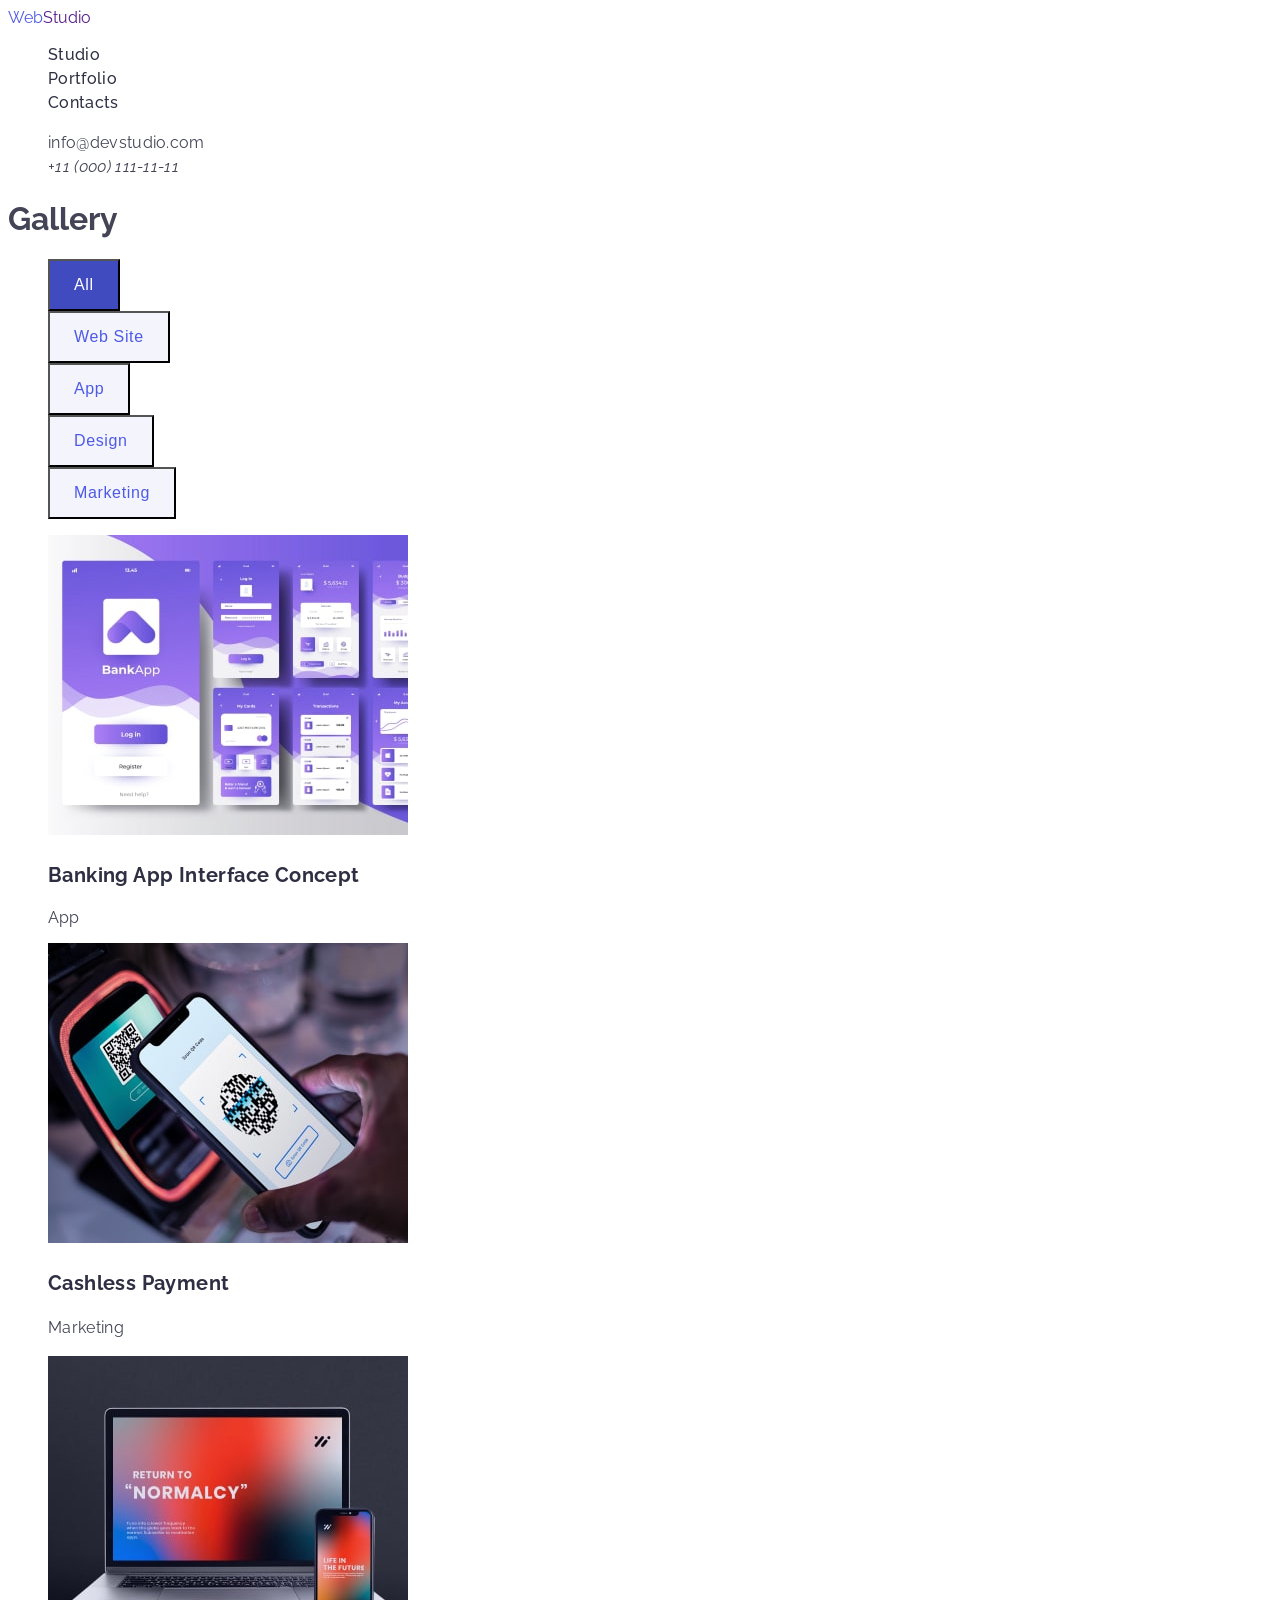
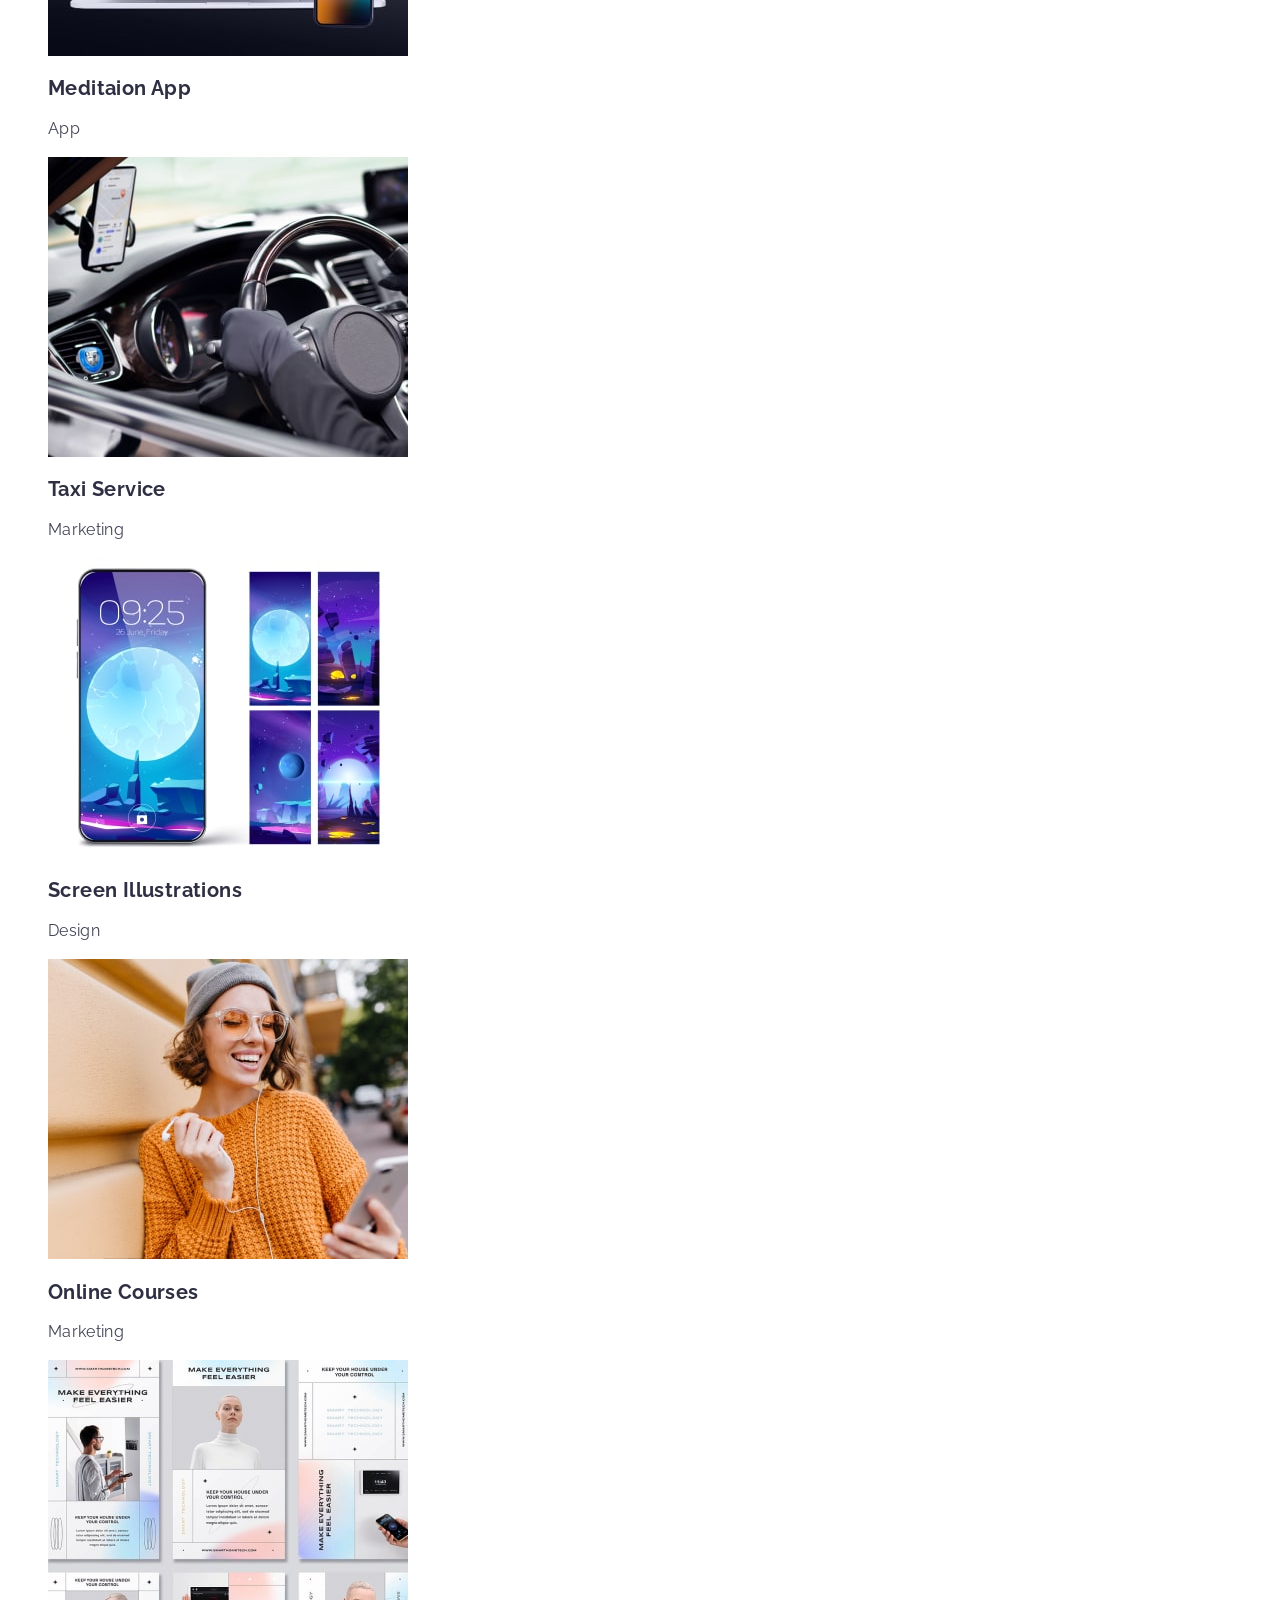
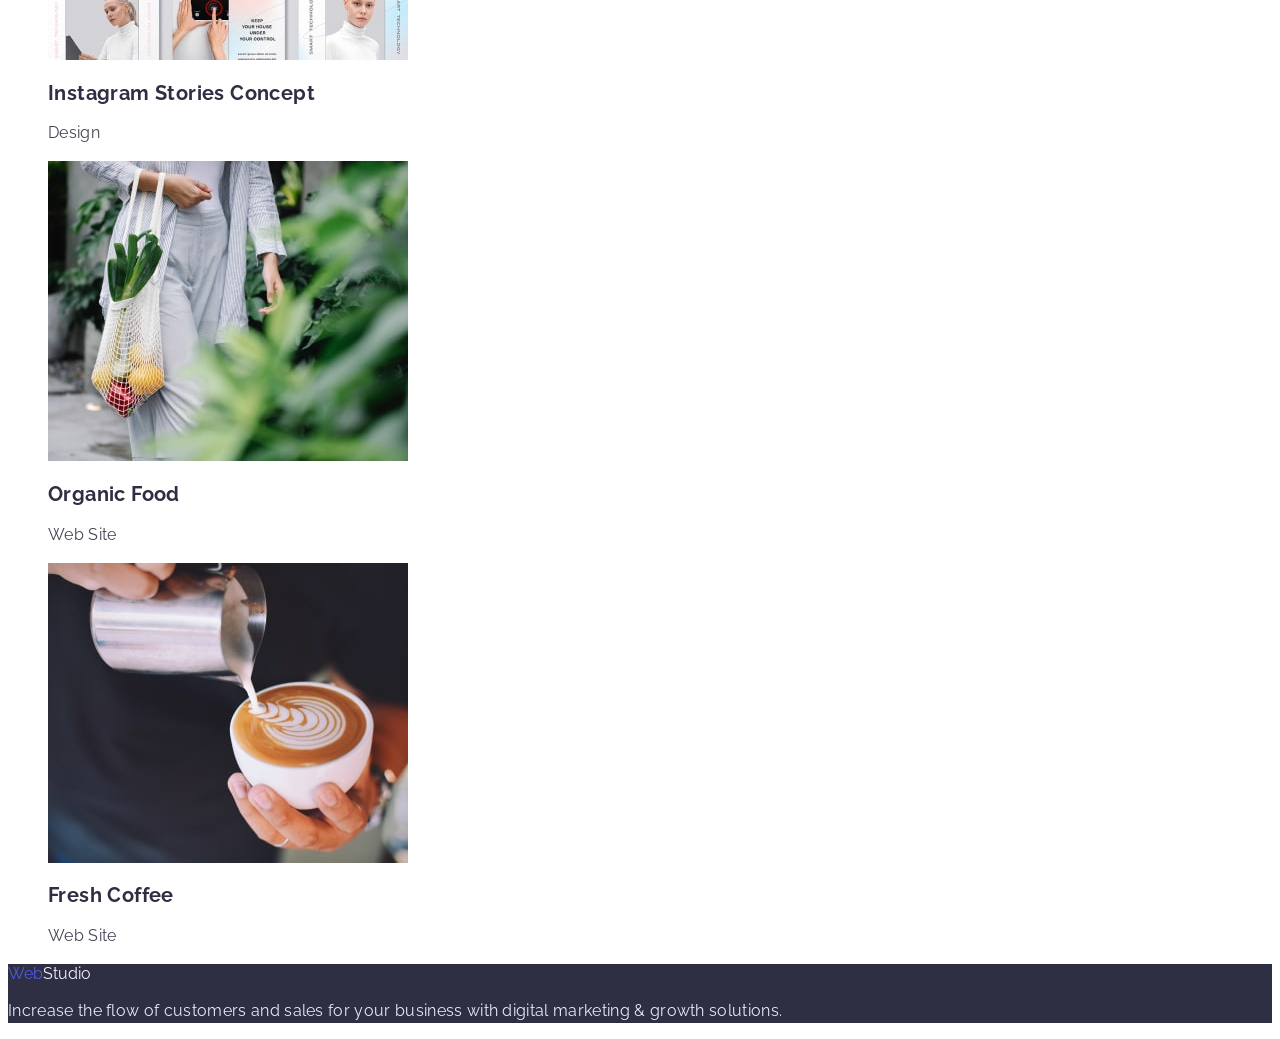
==== commit 2d564597: "Update portfolio.html" ====
--- a/portfolio.html
+++ b/portfolio.html
@@ -50,11 +50,10 @@
   </ul>
  
   <ul class="gallery-list list">
-  <li> <a href="gallery-item">
+  <li class="gallery-item">
   <img src="./images/img_8.jpg" alt="bankapp" width="360">
-<h2 class="gallery-subtitle link" href="">Banking App Interface Concept</h2> 
+<h2><a class="gallery-subtitle link" href="">Banking App Interface Concept</a></h2> 
 <p class="gallery-tex">App</p>
-</a>
 </li>
   <li class="gallery-item">
   <img src="./images/img_9.jpg" alt="code" width="360">
--- a/css/styles.css
+++ b/css/styles.css
@@ -256,8 +256,8 @@
     letter-spacing: 0.02em;
     color: var(--main-subtitle-color);
     }
-.gallery-subtitle .link:hover,
-.gallery-subtitle .link:focus
+.gallery-list .link:hover,
+.gallery-list .link:focus
 {
     color:var(--main-focus-color);
 }
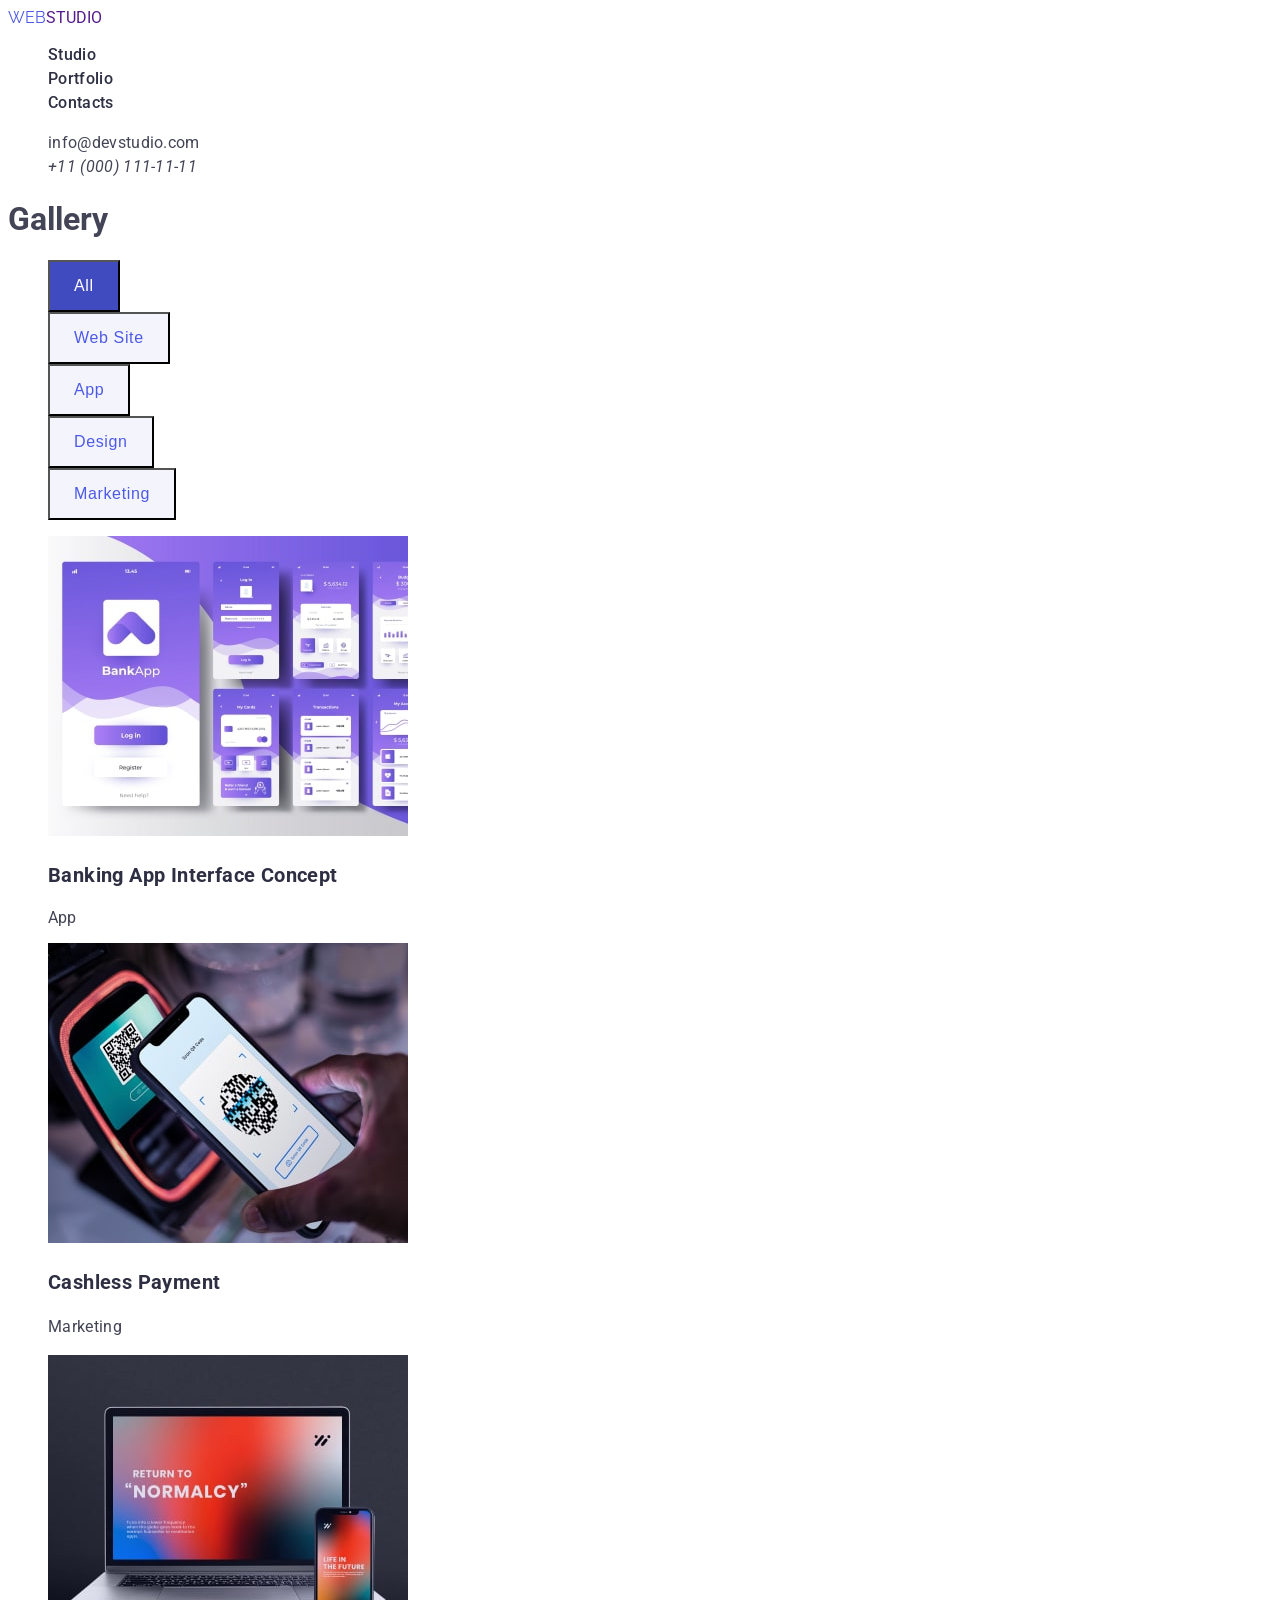
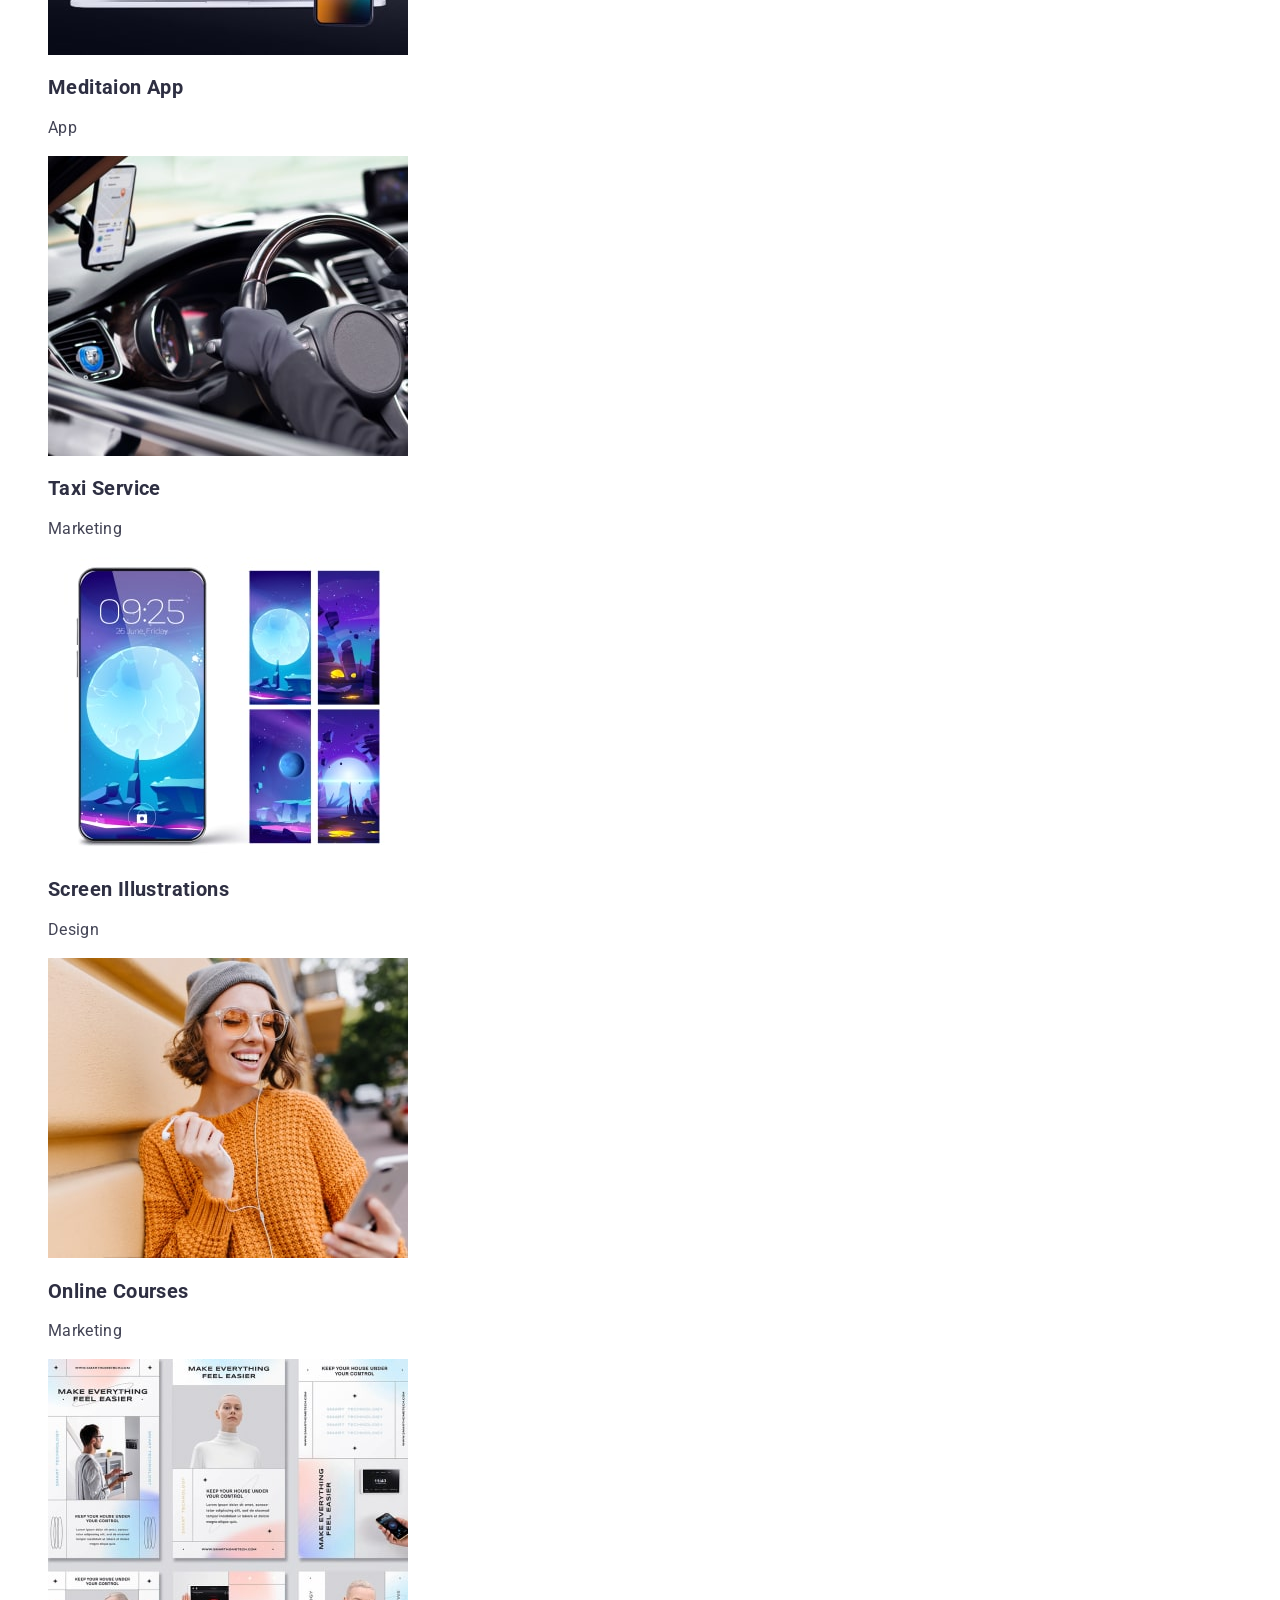
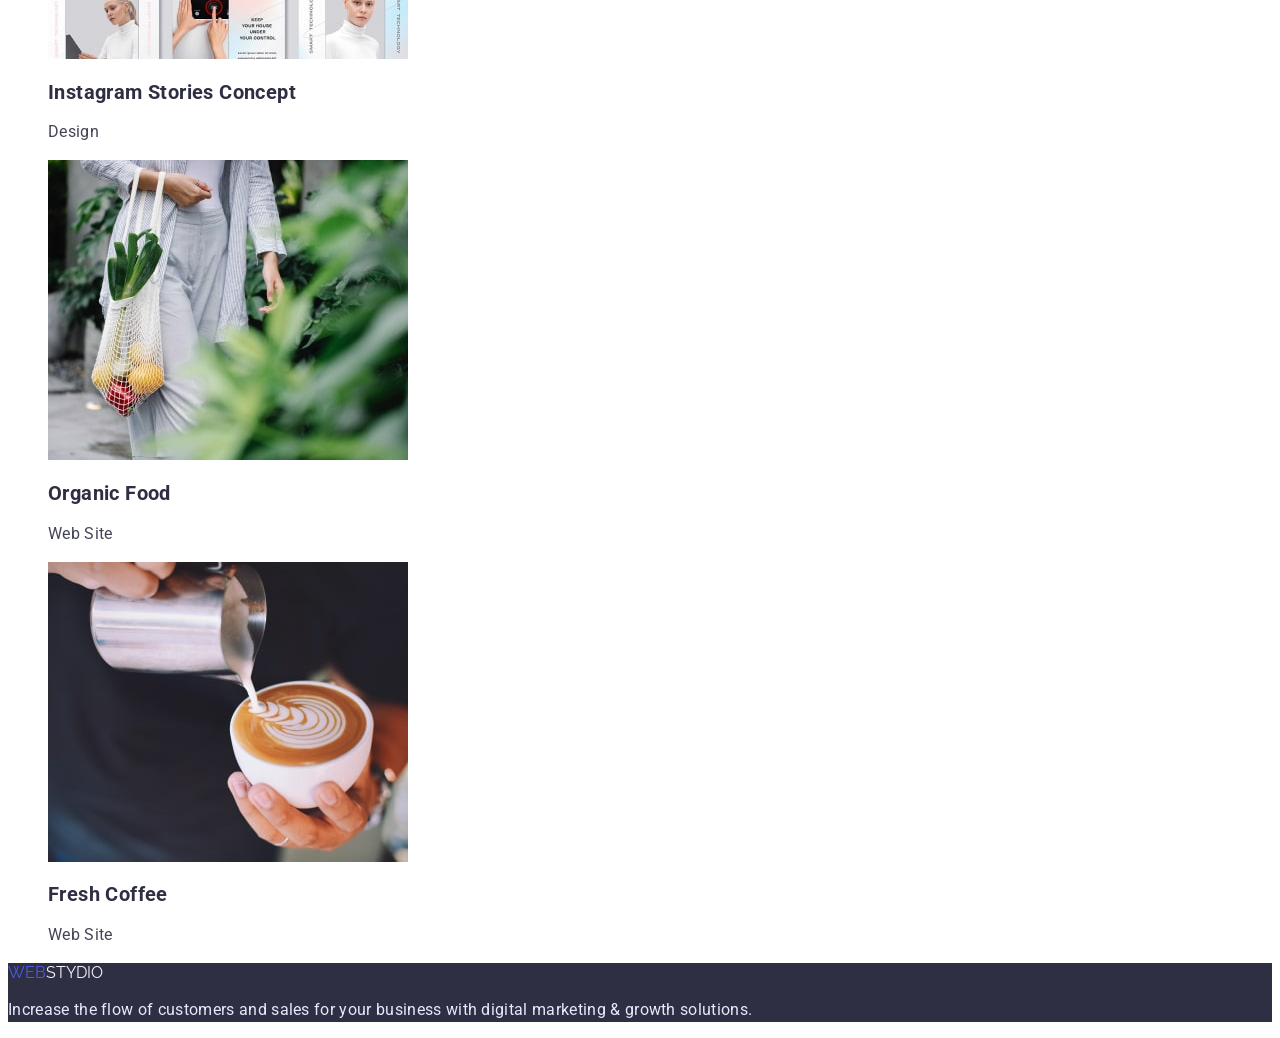
==== commit 1e10fdb7: "logo" ====
--- a/portfolio.html
+++ b/portfolio.html
@@ -16,7 +16,7 @@
   <header class="header">
     <nav class="header-novigation">
         <!--Logo-->
-    <a href=""class="heder-logo link"><span class="logo-accent">Web</span>Studio</a>
+    <a href=""class="heder-logo link"><span class="logo-accent">WEB</span>STUDIO</a>
     <ul class="header-list list">
         <li><a class="header-link link" href="">Studio</a></li>
         <li><a class="header-link link" href="./index.html">Portfolio</a></li>
@@ -99,7 +99,7 @@
 </main>
 
 <footer class="footer">
-        <a href=""class="footer-logo link"><span class="logo-accent">Web</span>Studio</a>
+        <a href=""class="footer-logo link"><span class="logo-accent">WEB</span>STYDIO</a>
     <p class="footer-text text">Increase the flow of customers and sales for your business with digital marketing & growth solutions.
     </p>
 
--- a/css/styles.css
+++ b/css/styles.css
@@ -2,6 +2,7 @@
 :root{
     --main-subtitle-color: #2E2F42;
     --main-btn-color:#ffffff;
+    --main-body-color:#ffffff;
     --main-text-color:#434455;
     --main-background-color:#2E2F42;
     --second-background-color: #F4F4FD;
@@ -14,9 +15,9 @@
 }
 
 body {
-  font-family: "Raleway","Roboto", sans-serif;
-  background: #ffffff;
-  color: #434455;
+  font-family:"Roboto", sans-serif;
+  background-color: var(--main-body-color);
+  color: var(--main-text-color);
   font-size: 16px;
 }
 .text{
@@ -44,6 +45,7 @@
 }
 
 .header-logo {
+font-family: "Raleway", sans-serif;
 font-weight: 800;
 font-size: 18px;
 line-height: 13.3;
@@ -52,11 +54,13 @@
 flex-direction: row;
 align-items: flex-start;
 padding: 0px;
+
 }
 .header-logo{
     color:var(--main-subtitle-color);
 }
 .logo-accent{
+    font-family: "Raleway", sans-serif;
     color:var(--main-accent-color);
 }
 .link{
@@ -201,6 +205,7 @@
 }
 
 .footer-logo {
+font-family: "Raleway", sans-serif;
 display: flex;
 flex-direction: row;
 align-items: flex-start;
@@ -246,6 +251,9 @@
 .is-active {
     cursor:pointer
 }
+.gallery-subtitle {
+    cursor:pointer
+}
 
 .gallery-item {
 }
